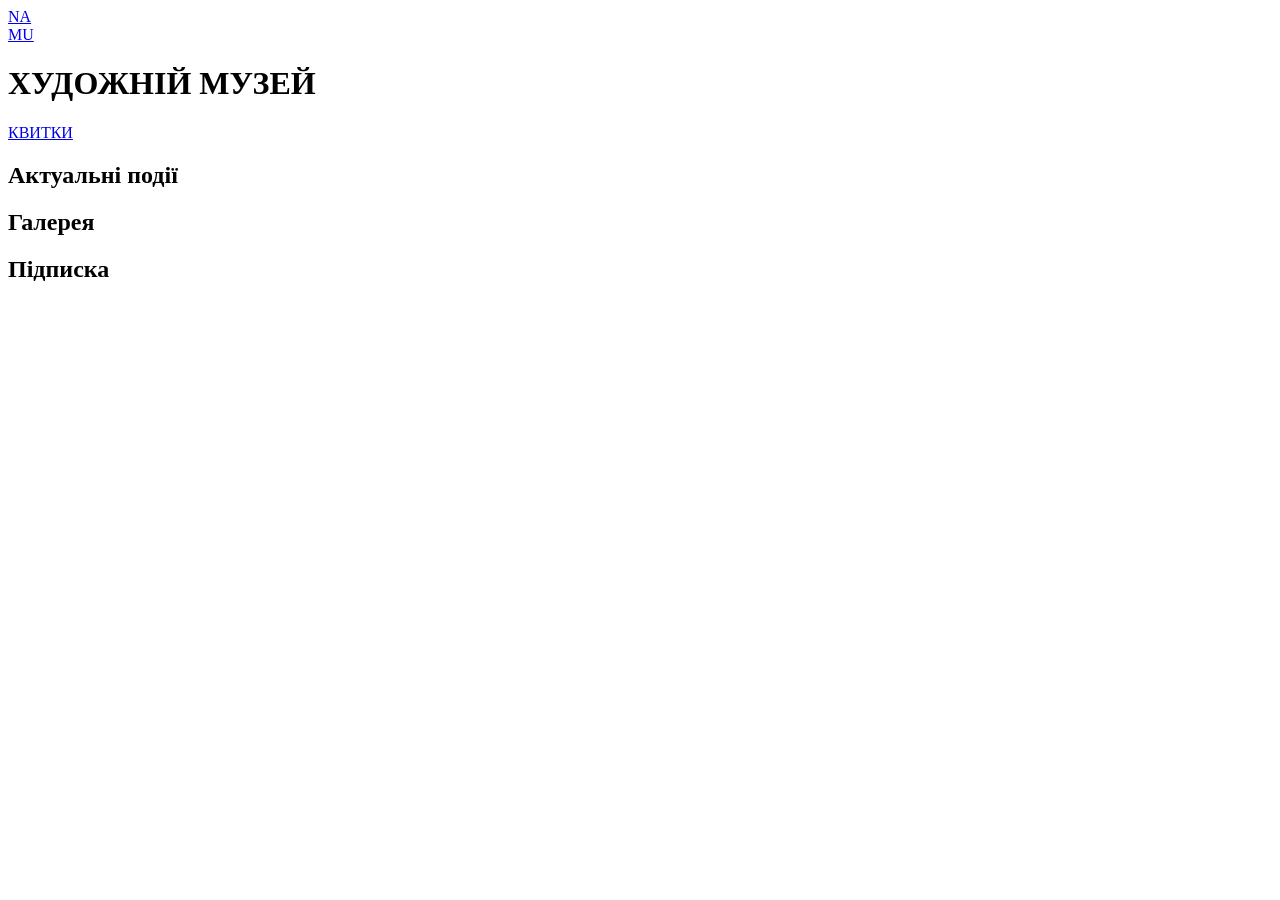
==== src/index.html @ a787bf17 "add header" ====
<!doctype html>
<html
  lang="ua"
  class="page"
>
  <head>
    <meta charset="UTF-8" />
    <meta
      name="viewport"
      content="width=device-width, initial-scale=1.0"
    />
    <title>ХУДОЖНІЙ МУЗЕЙ</title>
    <link
      rel="preconnect"
      href="https://fonts.googleapis.com"
    />
    <link
      rel="preconnect"
      href="https://fonts.gstatic.com"
    />
    <link
      href="https://fonts.googleapis.com/css2?family=IBM+Plex+Sans:ital,wght@0,100..700;1,100..700&family=Montserrat:ital,wght@0,100..900;1,100..900&display=swap"
      rel="stylesheet"
    />
    <link
      rel="stylesheet"
      href="./styles/main.scss"
    />
  </head>
  <body>
    <header class="header">
      <div class="header__image"></div>
      <div class="container">
        <div class="header__content">
          <div class="top-bar">
            <a href="#" class="icon icon--menu"></a>
            <a href="#" class="top-bar__logo">
              <span>
                NA<br />MU
              </span>
            </a>
          </div>

          <div class="header__bottom">
            <h1 class="header__title">ХУДОЖНІЙ МУЗЕЙ</h1>

            <a href="#" class="header__link">
              КВИТКИ
            </a>
          </div>
        </div>
      </div>
    </header>

    <aside></aside>

    <div class="container">
      <section class="exhibitions-events">
        <h2 class="section-title">Актуальні події</h2>
      </section>
    </div>

    <div class="container">
      <section class="gallery">
        <h2 class="section-title">Галерея</h2>
      </section>
    </div>

    <section class="about-us">
      <div class="container">
        <h2 class="section-title">Підписка</h2>
      </div>
    </section>

    <div class="container">
      <section class="contacts">
        <!-- <h2 class="section-title">Галерея</h2> -->
      </section>
    </div>

    <div class="container">
      <section class="footer"></section>
    </div>
    <script src="scripts/main.js"></script>
  </body>
</html>
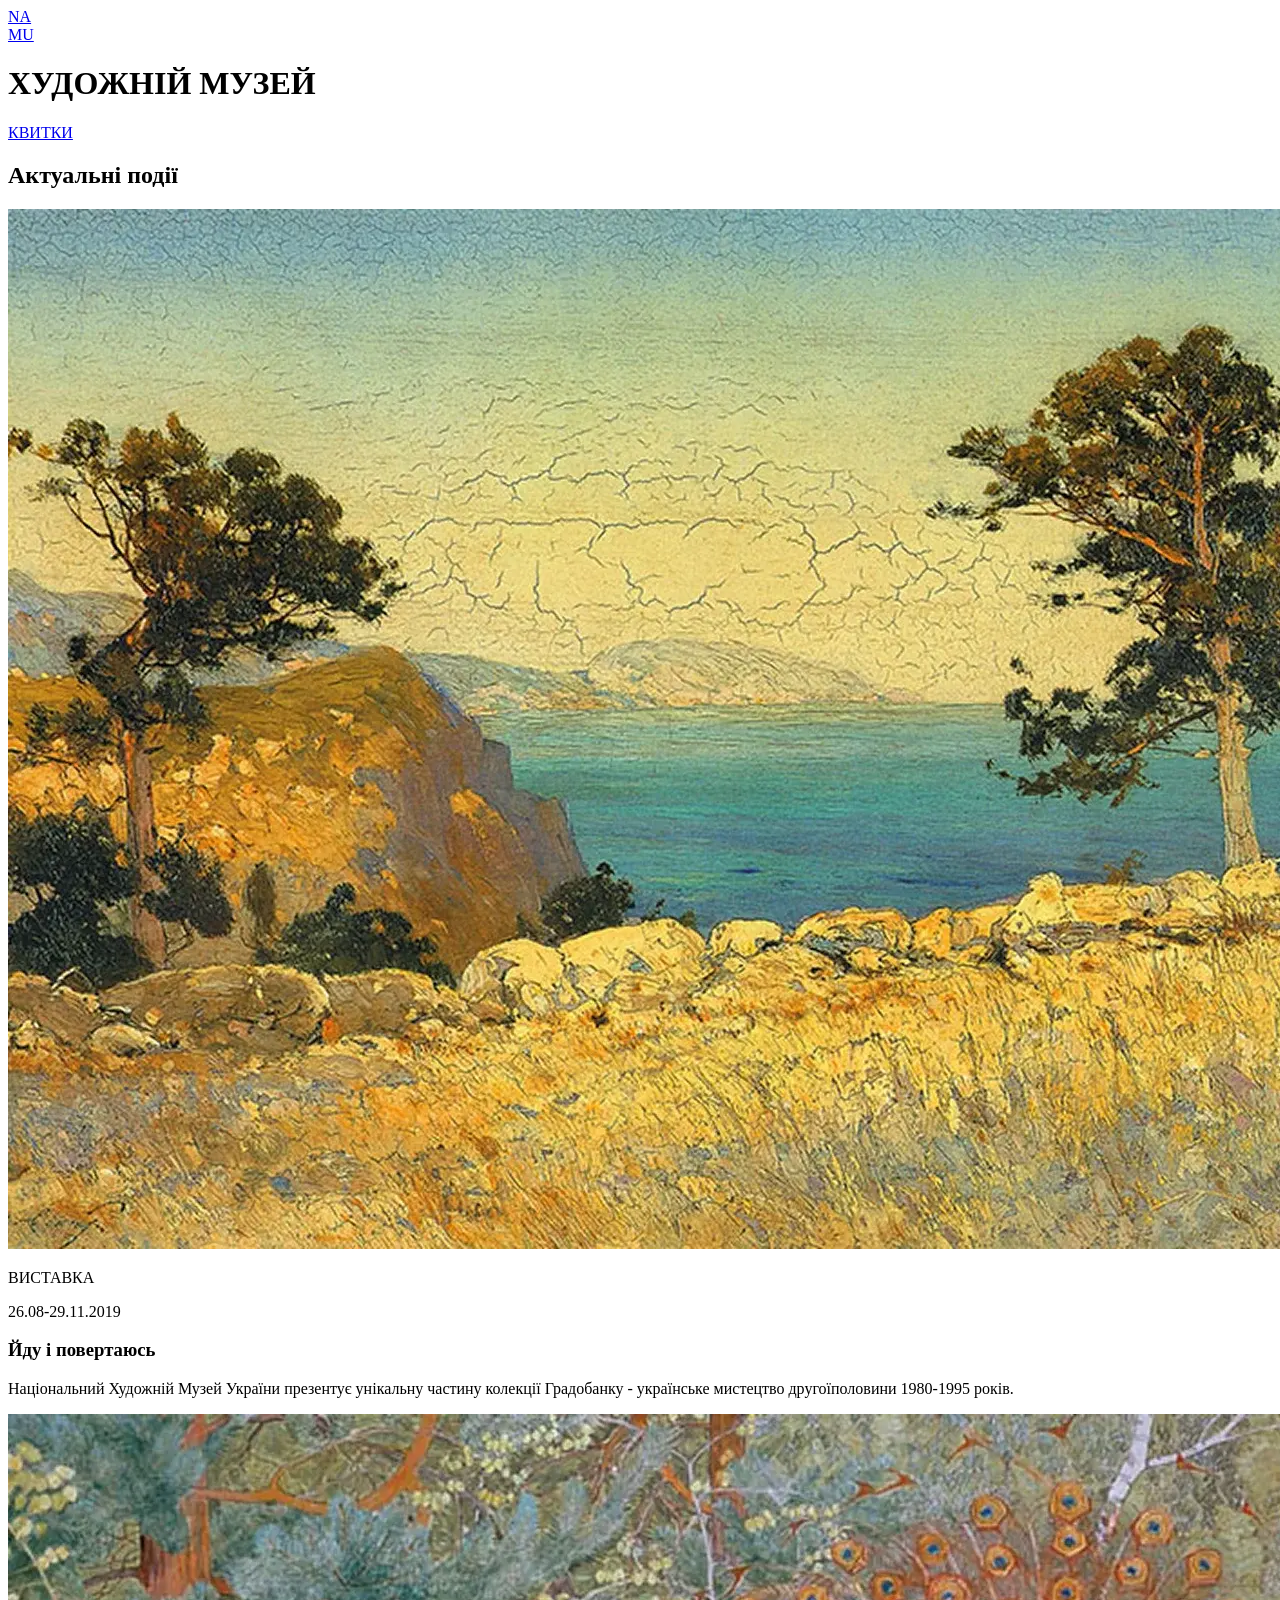
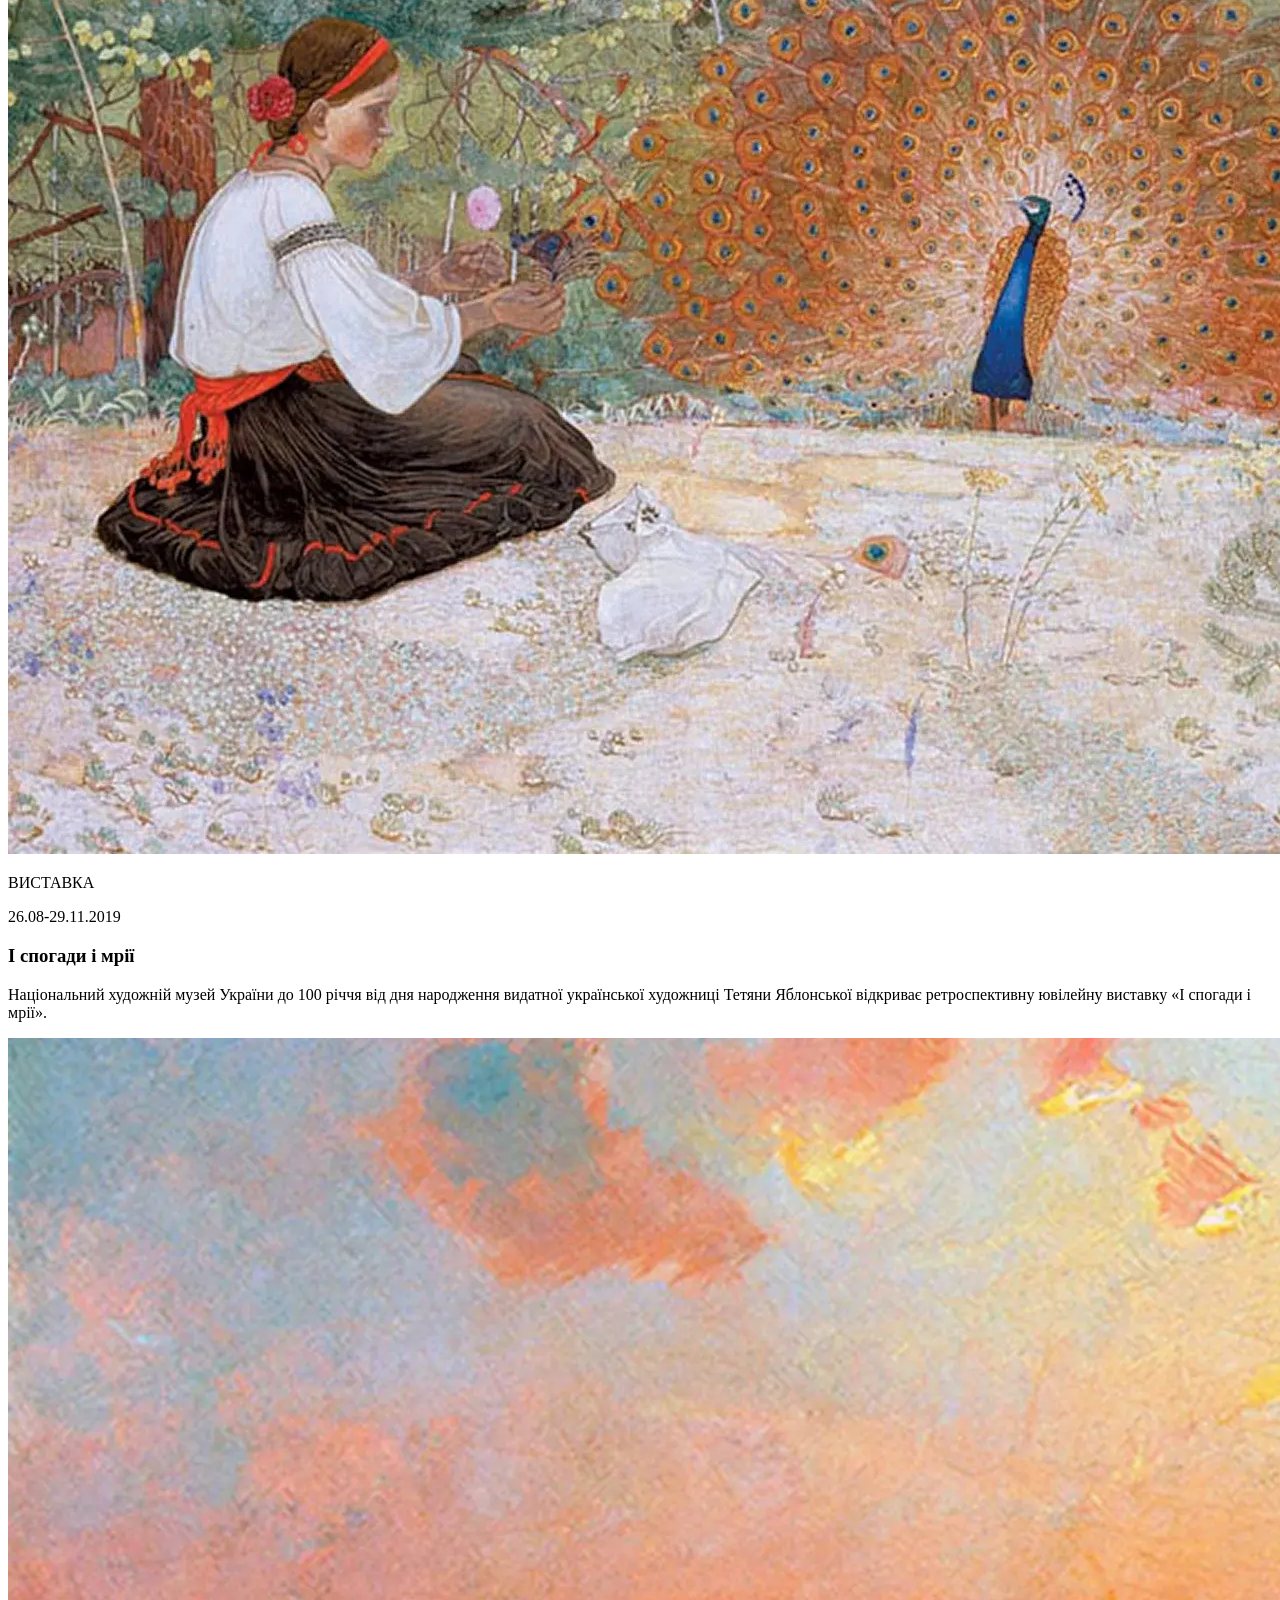
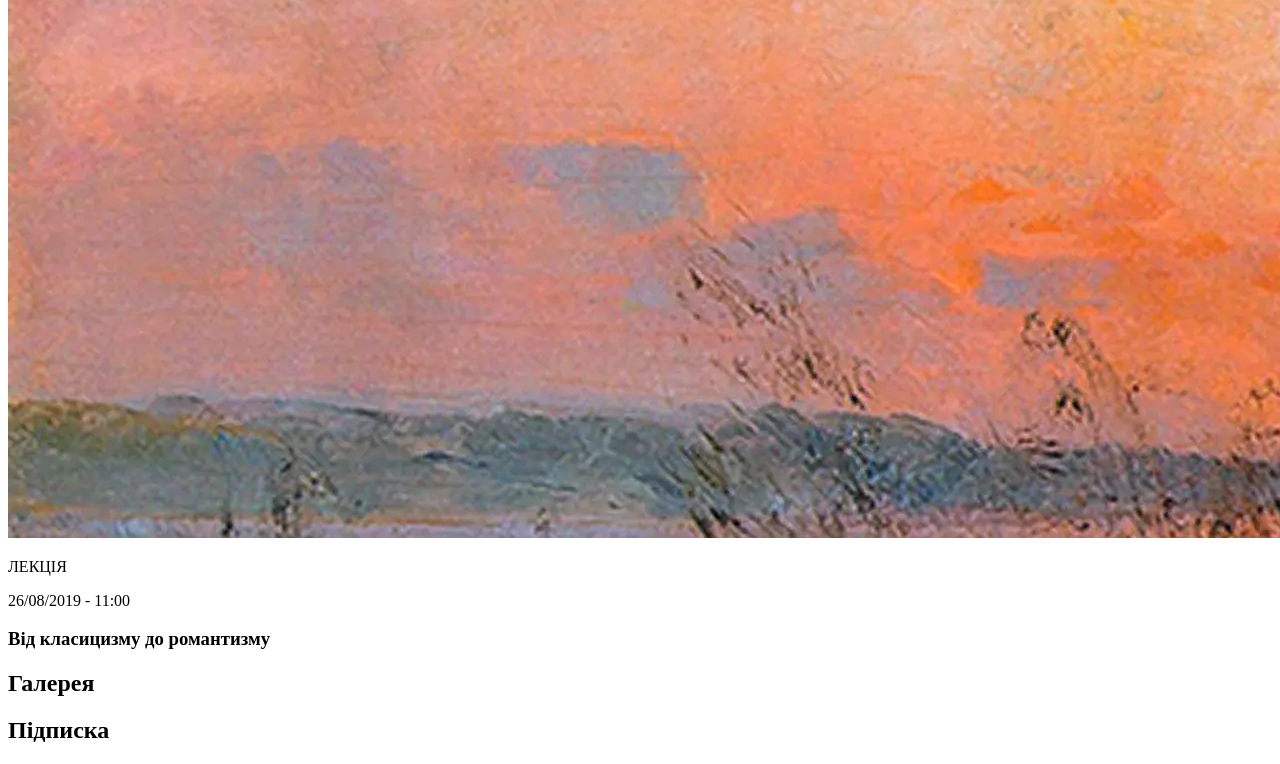
==== commit 9e20be1a: "added current block and lecture block" ====
--- a/src/index.html
+++ b/src/index.html
@@ -33,10 +33,18 @@
       <div class="container">
         <div class="header__content">
           <div class="top-bar">
-            <a href="#" class="icon icon--menu"></a>
-            <a href="#" class="top-bar__logo">
+            <a
+              href="#"
+              class="icon icon--menu"
+            ></a>
+            <a
+              href="#"
+              class="top-bar__logo"
+            >
               <span>
-                NA<br />MU
+                NA
+                <br />
+                MU
               </span>
             </a>
           </div>
@@ -44,7 +52,10 @@
           <div class="header__bottom">
             <h1 class="header__title">ХУДОЖНІЙ МУЗЕЙ</h1>
 
-            <a href="#" class="header__link">
+            <a
+              href="#"
+              class="header__link"
+            >
               КВИТКИ
             </a>
           </div>
@@ -54,32 +65,102 @@
 
     <aside></aside>
 
-    <div class="container">
-      <section class="exhibitions-events">
-        <h2 class="section-title">Актуальні події</h2>
-      </section>
-    </div>
+    <main>
+      <div class="main__content">
+        <section class="current">
+          <div class="container">
+            <h2 class="section-title">Актуальні події</h2>
+
+            <div class="current__events">
+              <article class="current__event">
+                <img
+                  src="./images/current/current-1.webp"
+                  alt="current-1"
+                  class="current__event-image"
+                />
+
+                <div class="current__event-description">
+                  <div class="current__event-info">
+                    <p class="current__event-type">ВИСТАВКА</p>
+                    <p class="current__event-date">26.08-29.11.2019</p>
+                  </div>
+
+                  <div class="current__event-content">
+                    <h3 class="current__event-title">Йду і повертаюсь</h3>
+                    <p class="current__event-text">
+                      Національний Художній Музей України презентує унікальну
+                      частину колекції Градобанку - українське мистецтво
+                      другоїполовини 1980-1995 років.
+                    </p>
+                  </div>
+                </div>
+              </article>
+
+              <article class="current__event">
+                <img
+                  src="./images/current/current-2.webp"
+                  alt="current-2"
+                  class="current__event-image"
+                />
+
+                <div class="current__event-description">
+                  <div class="current__event-info">
+                    <p class="current__event-type">ВИСТАВКА</p>
+                    <p class="current__event-date">26.08-29.11.2019</p>
+                  </div>
+
+                  <div class="current__event-content">
+                    <h3 class="current__event-title">І спогади і мрії</h3>
+                    <p class="current__event-text">
+                      Національний художній музей України до 100 річчя від дня
+                      народження видатної української художниці Тетяни
+                      Яблонської відкриває ретроспективну ювілейну виставку «І
+                      спогади і мрії».
+                    </p>
+                  </div>
+                </div>
+              </article>
+            </div>
+          </div>
+        </section>
+
+        <section class="lecture lecture--margin-block-start">
+          <article class="lecture__item">
+            <img
+              src="./images/current/current-3.webp"
+              alt="current-1"
+              class="lecture__image"
+            />
+
+            <div class="lecture__content">
+              <div class="lecture__info">
+                <p class="lecture__info-type">ЛЕКЦІЯ</p>
+                <p class="lecture__info-date">26/08/2019 - 11:00</p>
+              </div>
+
+              <h3 class="lecture__title">Від класицизму до романтизму</h3>
+            </div>
+          </article>
+        </section>
+
+        <section class="gallery">
+          <div class="container">
+            <h2 class="section-title">Галерея</h2>
+          </div>
+        </section>
+
+        <section class="about-us">
+          <div class="container">
+            <h2 class="section-title">Підписка</h2>
+          </div>
+        </section>
+      </div>
+    </main>
 
     <div class="container">
-      <section class="gallery">
-        <h2 class="section-title">Галерея</h2>
-      </section>
-    </div>
-
-    <section class="about-us">
-      <div class="container">
-        <h2 class="section-title">Підписка</h2>
-      </div>
-    </section>
-
-    <div class="container">
-      <section class="contacts">
+      <section class="footer">
         <!-- <h2 class="section-title">Галерея</h2> -->
       </section>
-    </div>
-
-    <div class="container">
-      <section class="footer"></section>
     </div>
     <script src="scripts/main.js"></script>
   </body>
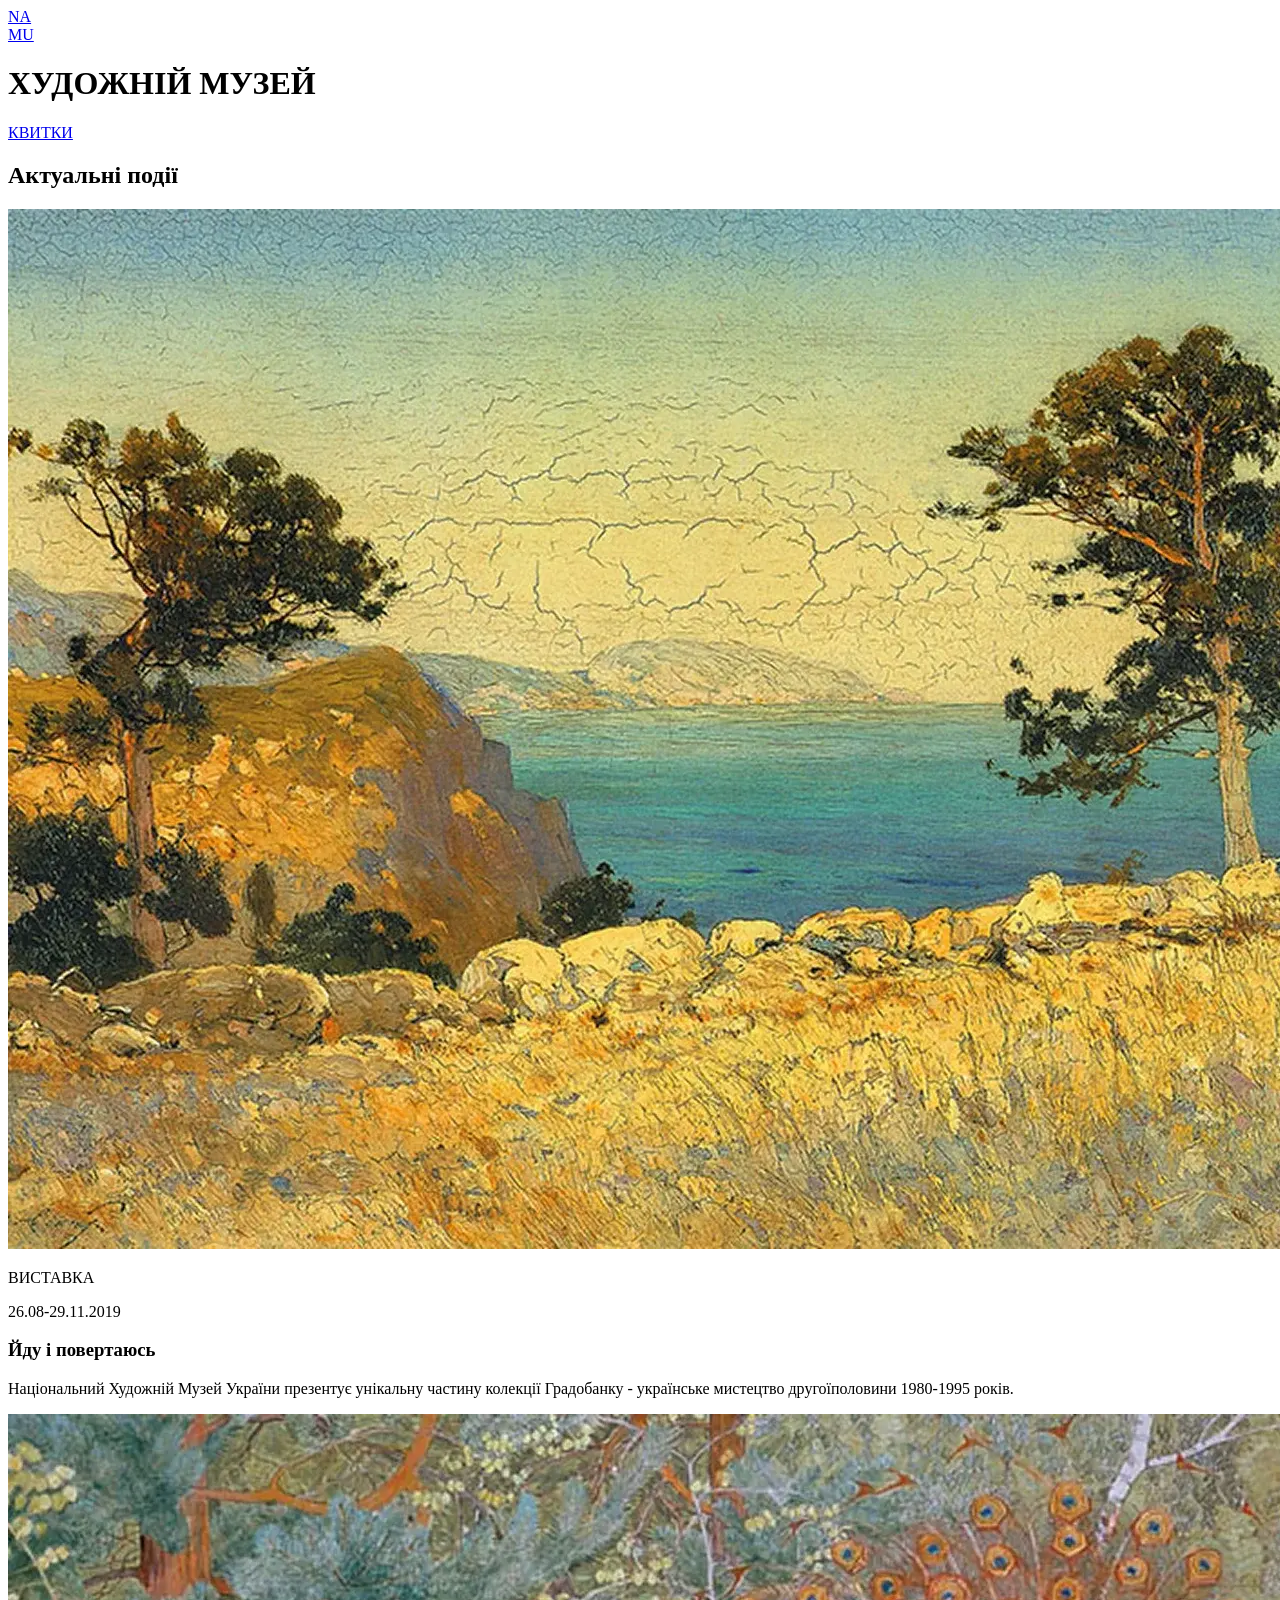
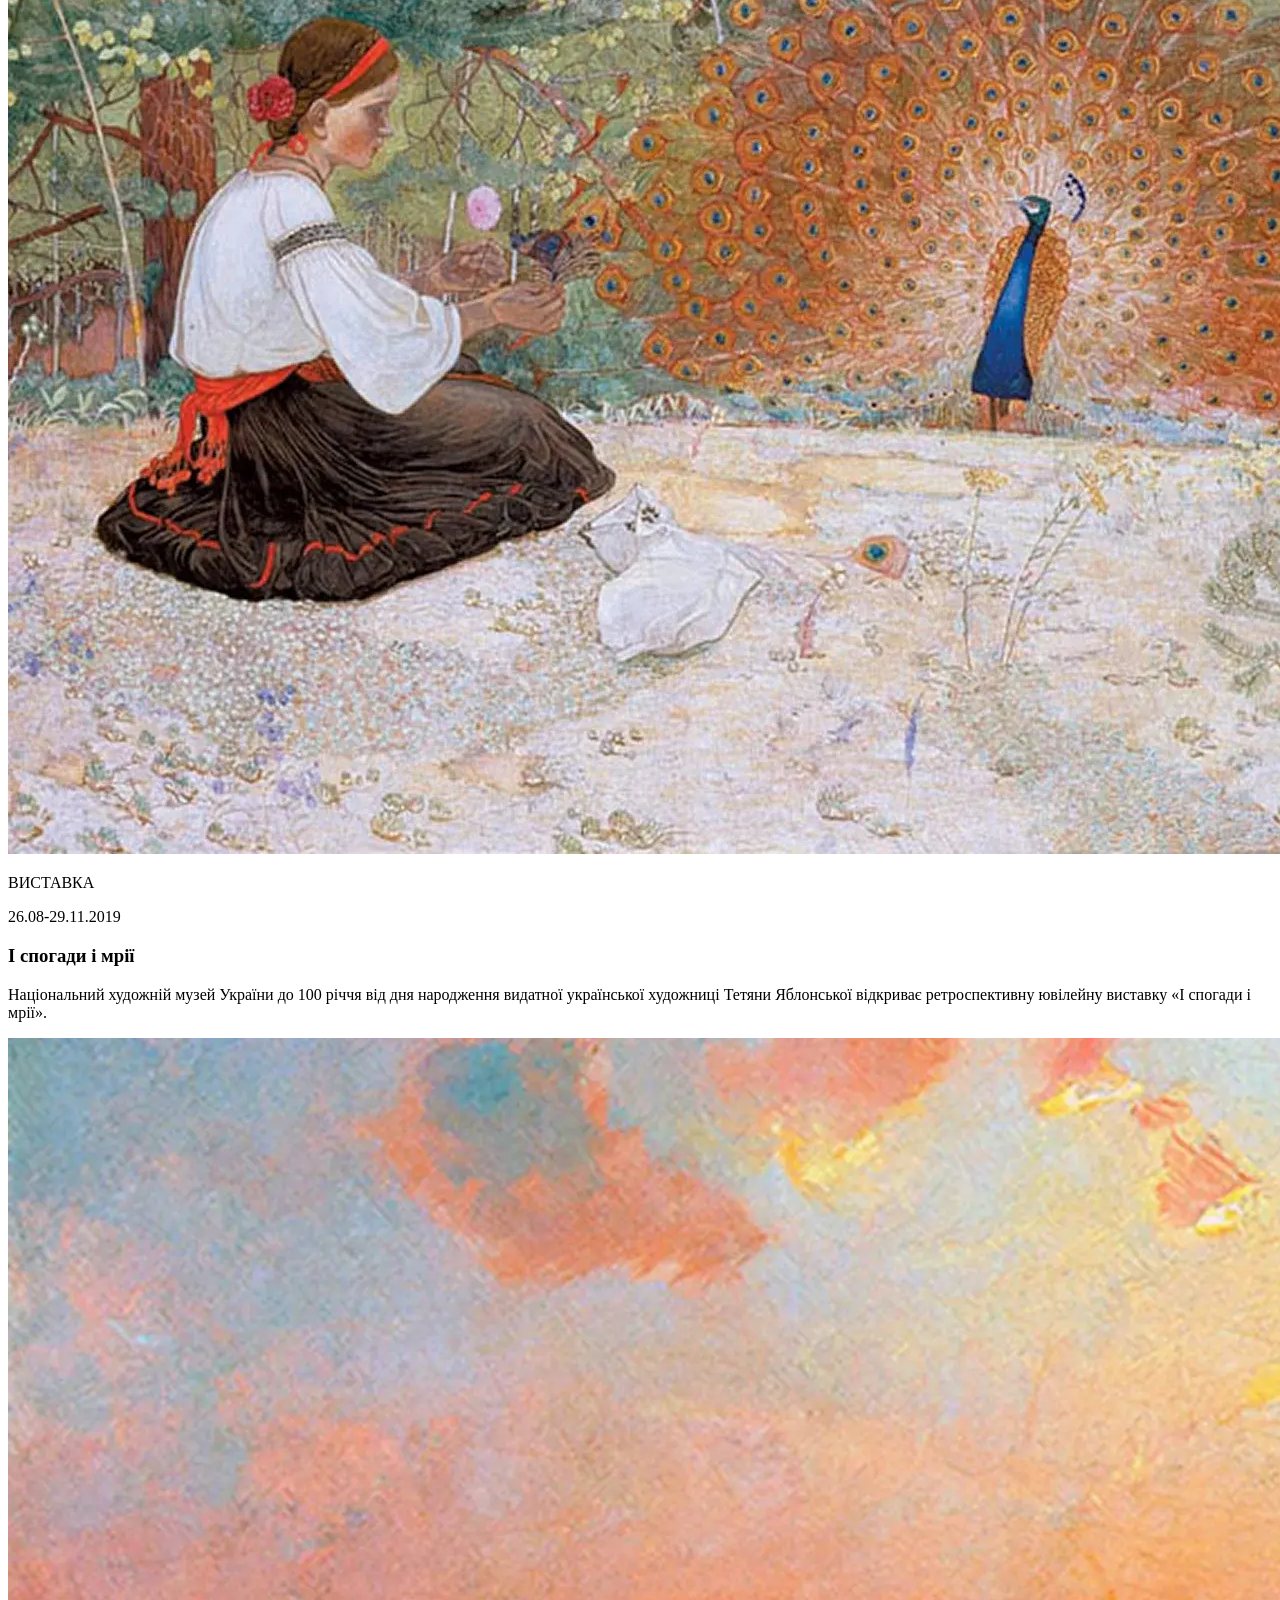
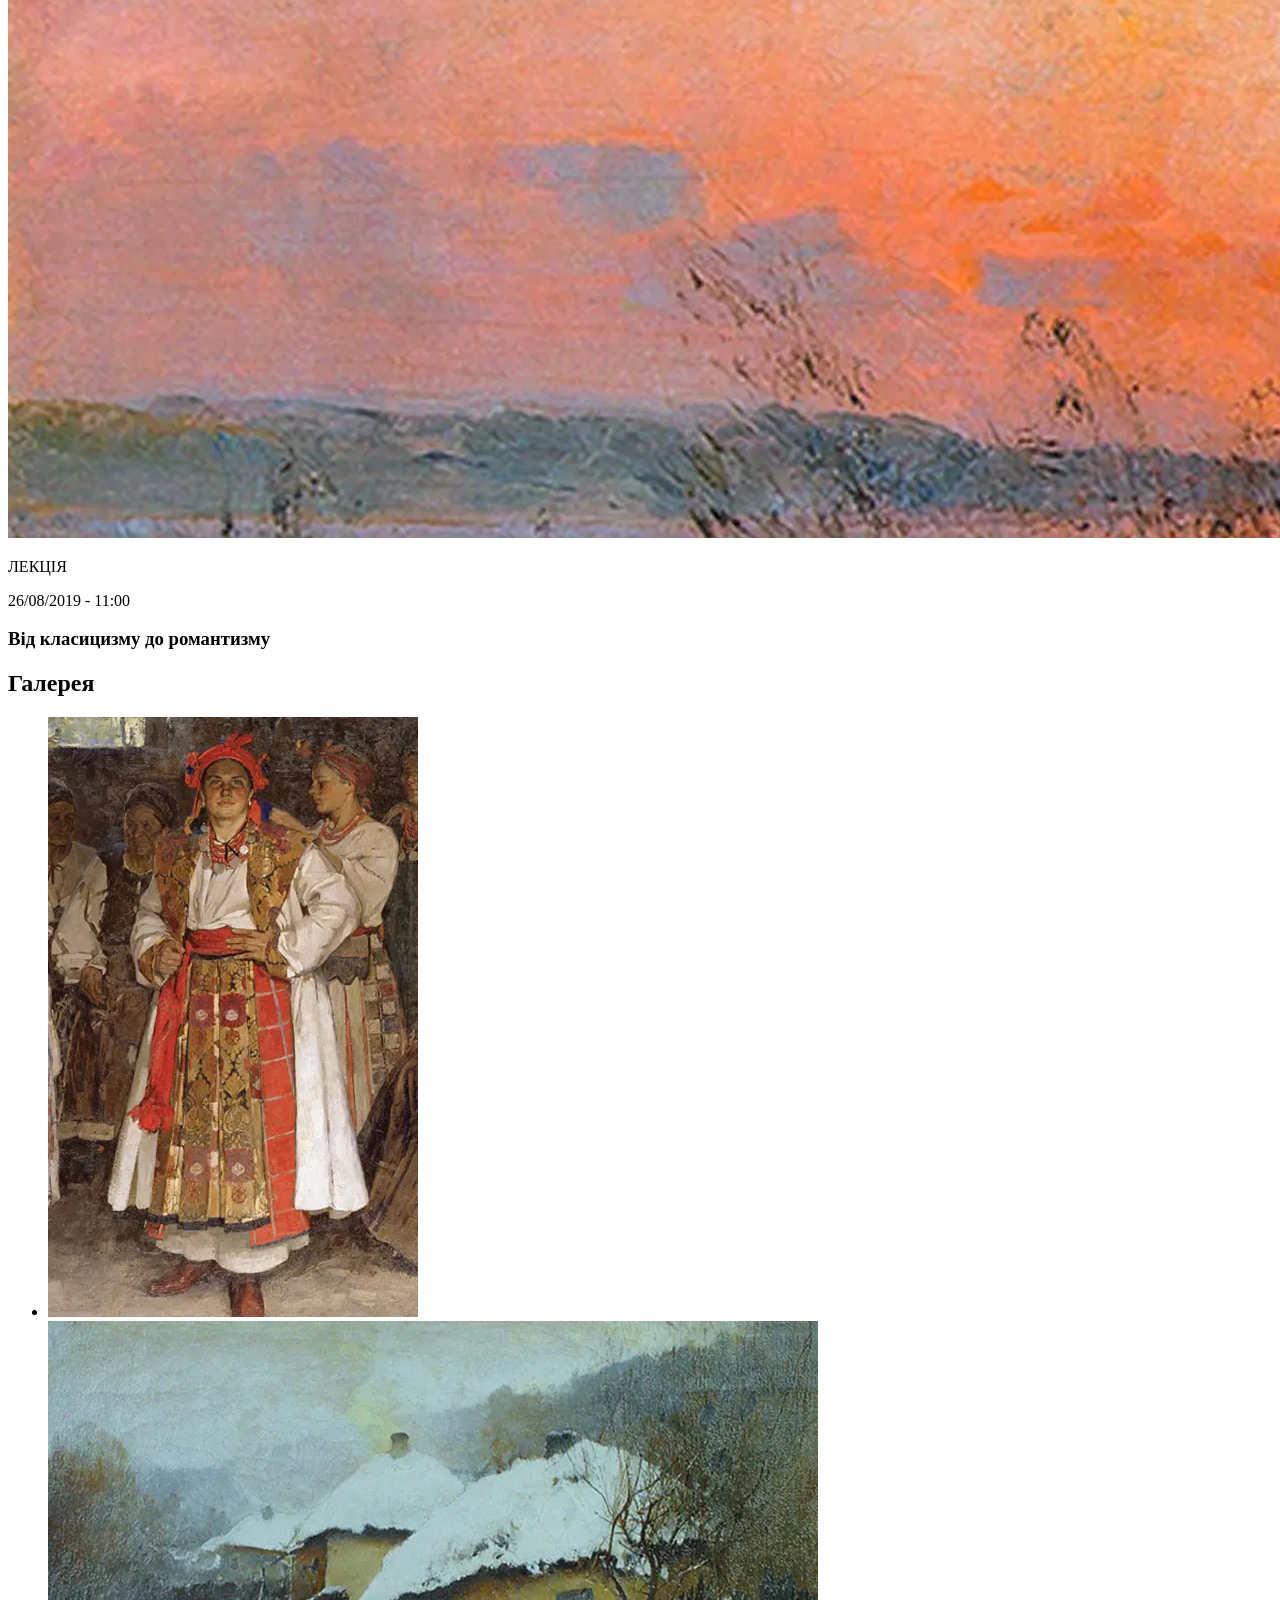
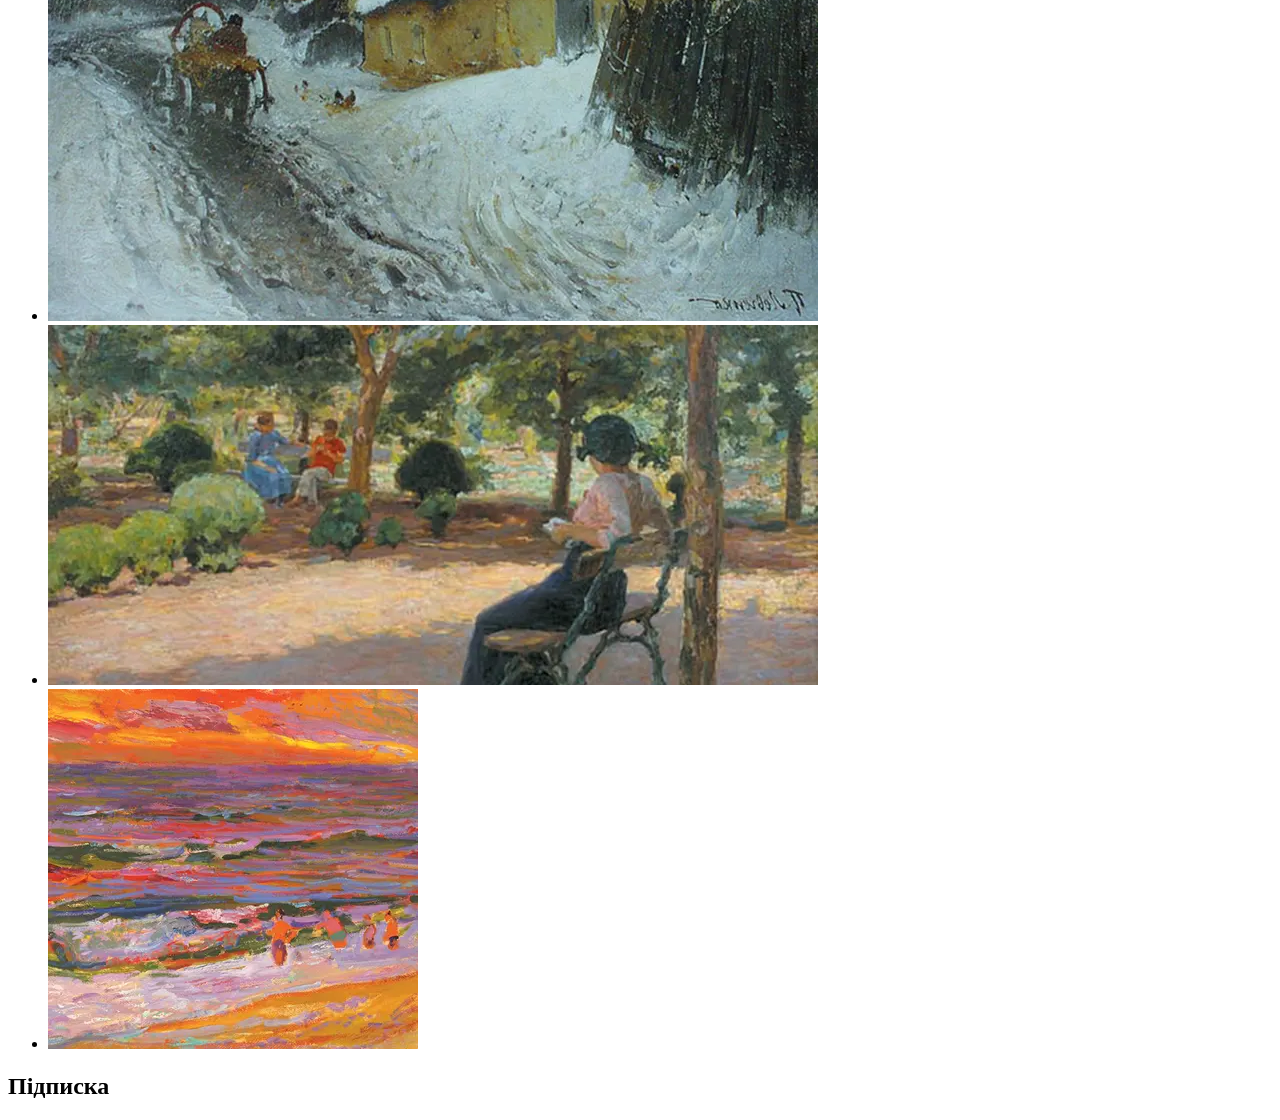
==== commit 83e2bf0e: "added gallery for desktop" ====
--- a/src/index.html
+++ b/src/index.html
@@ -146,6 +146,39 @@
         <section class="gallery">
           <div class="container">
             <h2 class="section-title">Галерея</h2>
+
+            <div class="gallery__wrapper">
+              <ul class="gallery__list">
+                <li class="gallery__list-item gallery__list-item--rectangle-vertical">
+                  <img
+                    src="./images/gallery/gallery-1.webp"
+                    alt="gallery-1"
+                    class="gallery__image"
+                  />
+                </li>
+                <li class="galery__list-item gallery__list-item--square-big">
+                  <img
+                    src="./images/gallery/gallery-2.webp"
+                    alt="gallery-1"
+                    class="gallery__image"
+                  />
+                </li>
+                <li class="galery__list-item gallery__list-item--rectangle-horizontal">
+                  <img
+                    src="./images/gallery/gallery-3.webp"
+                    alt="gallery-1"
+                    class="gallery__image"
+                  />
+                </li>
+                <li class="galery__list-item gallery__list-item--square-small">
+                  <img
+                    src="./images/gallery/gallery-4.webp"
+                    alt="gallery-1"
+                    class="gallery__image"
+                  />
+                </li>
+              </ul>
+            </div>
           </div>
         </section>
 
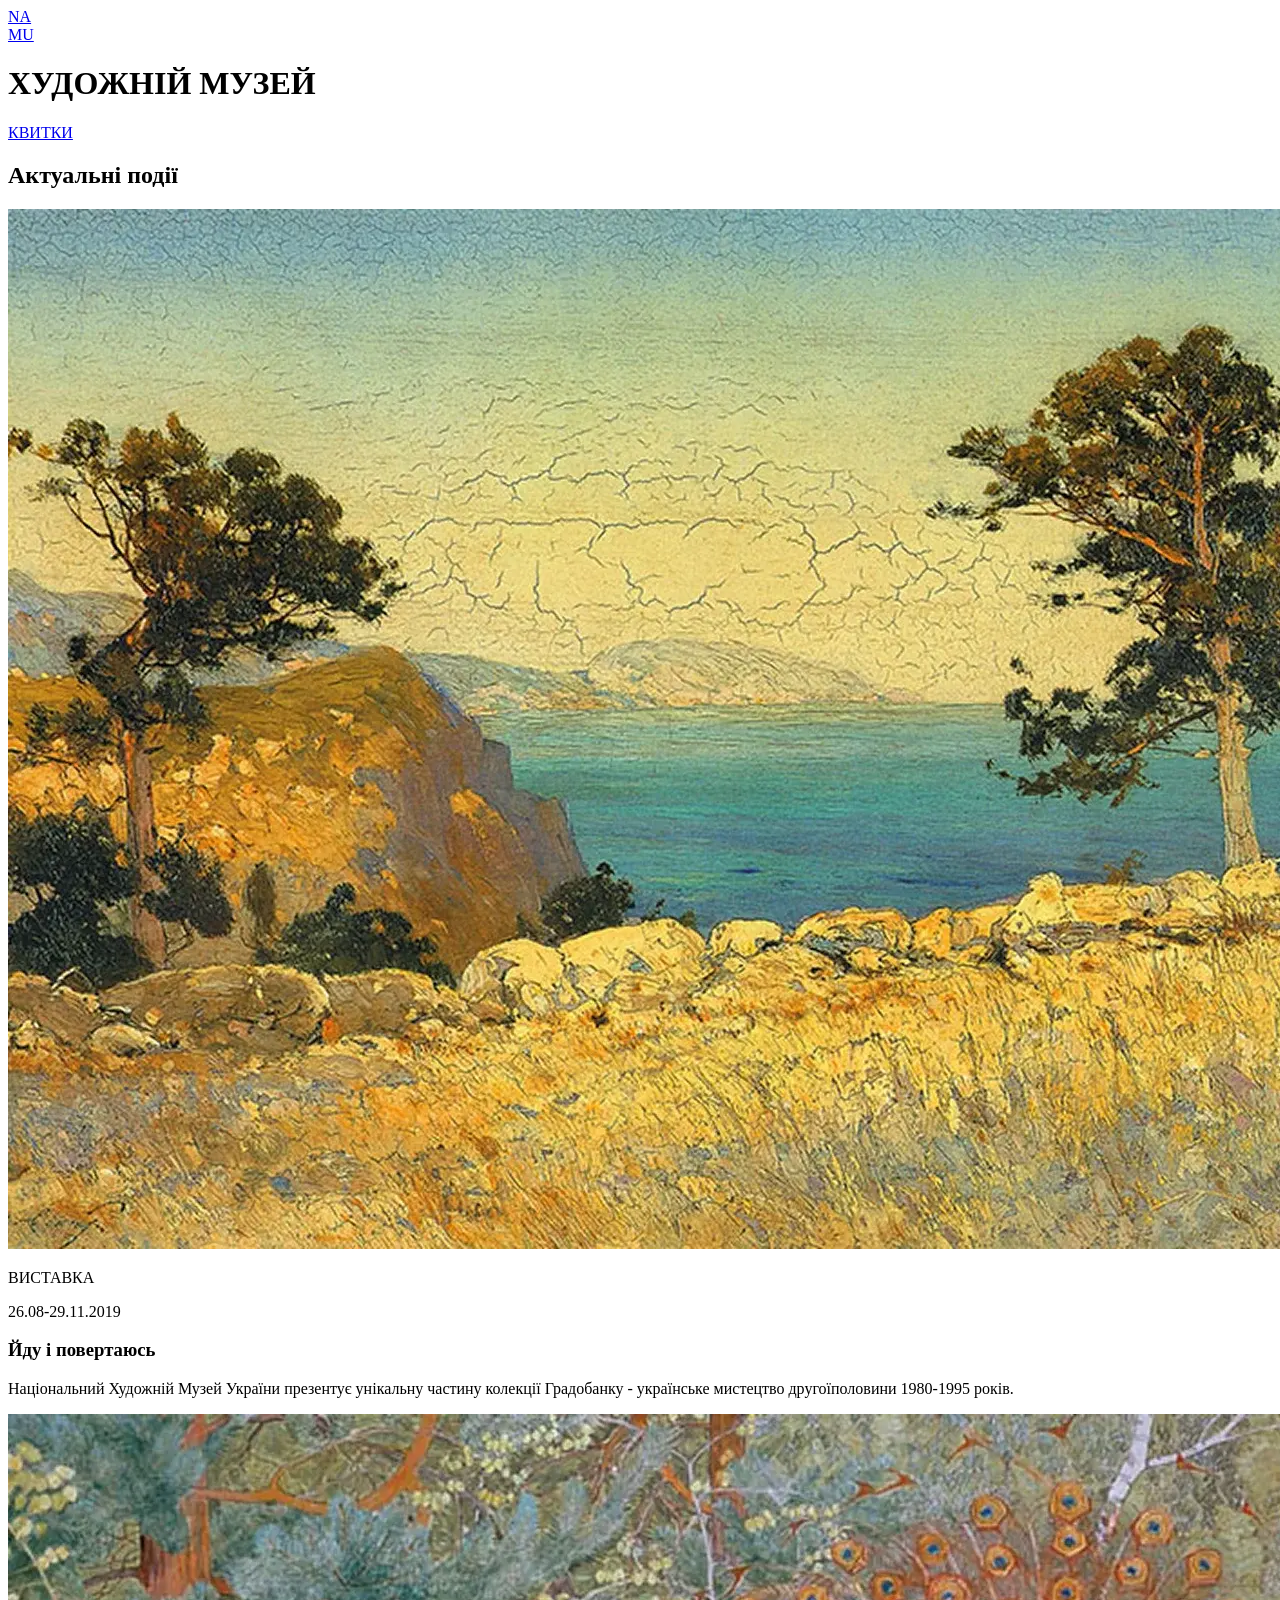
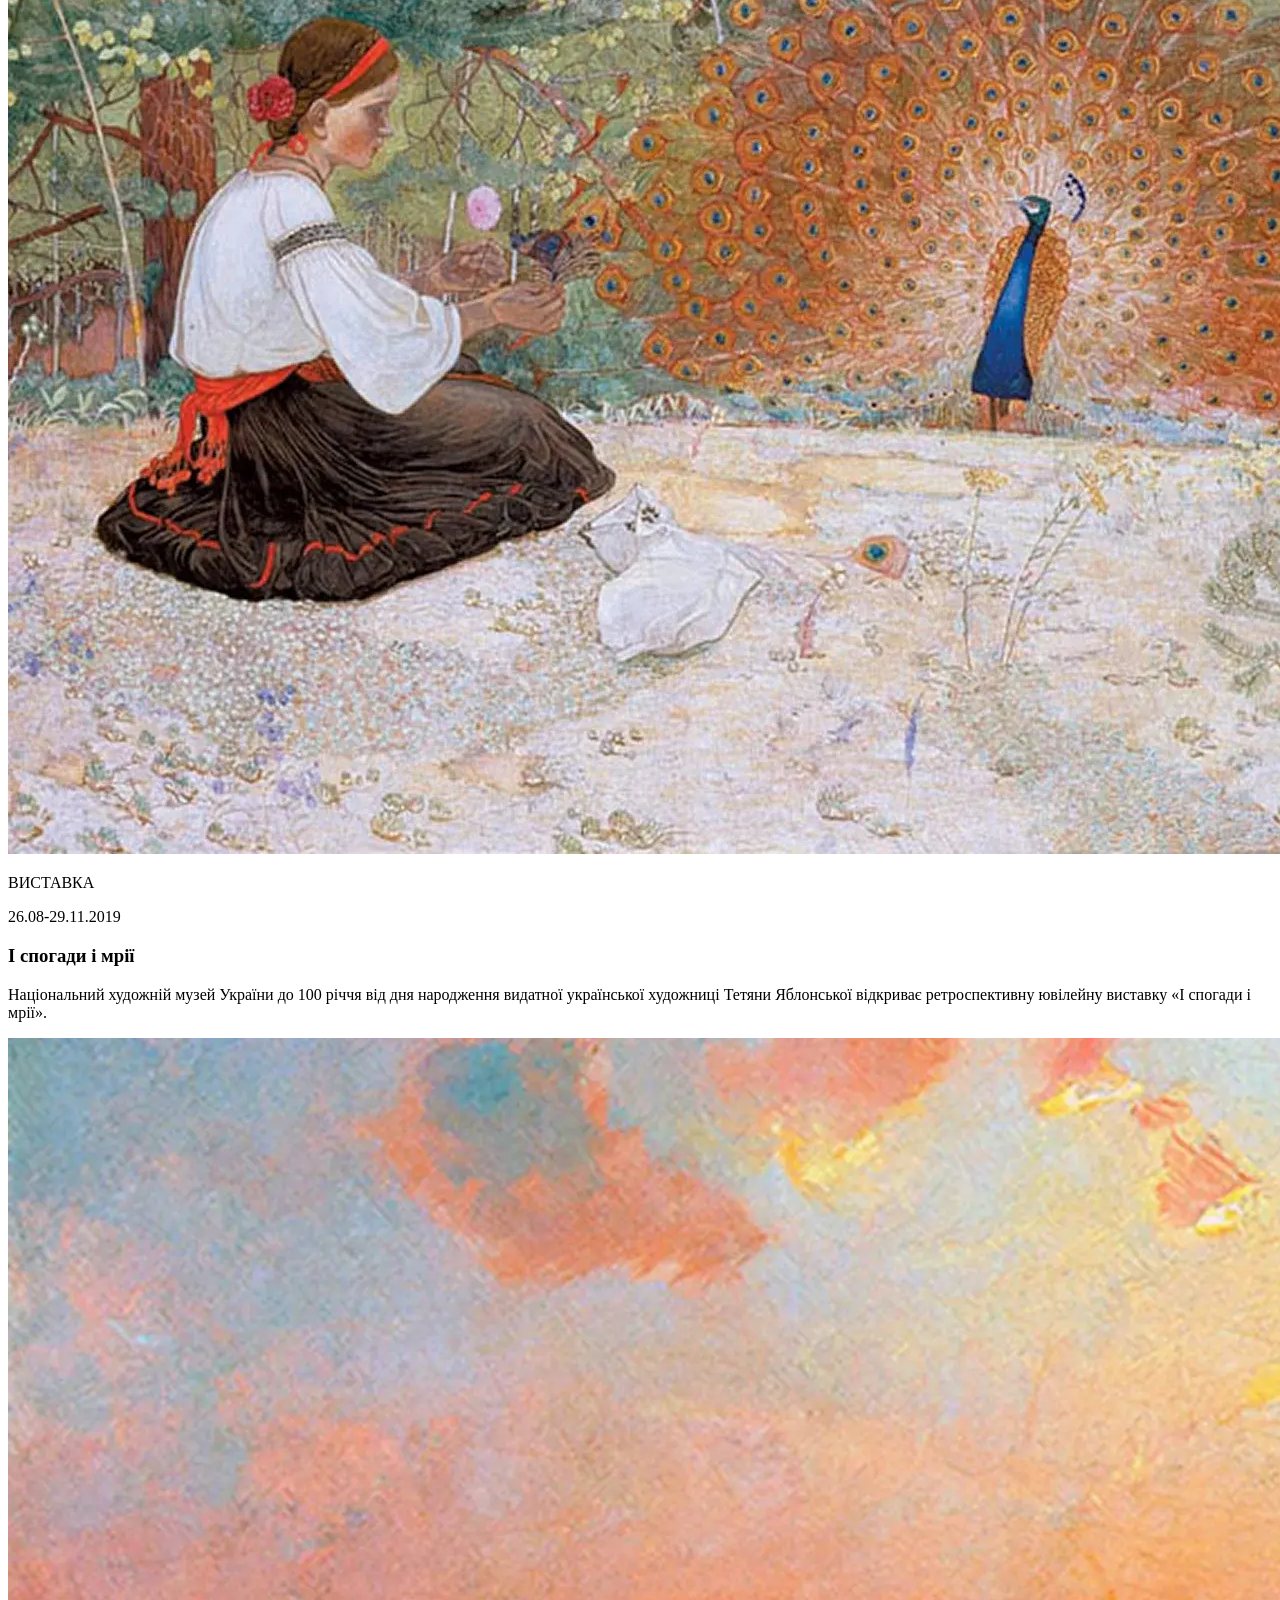
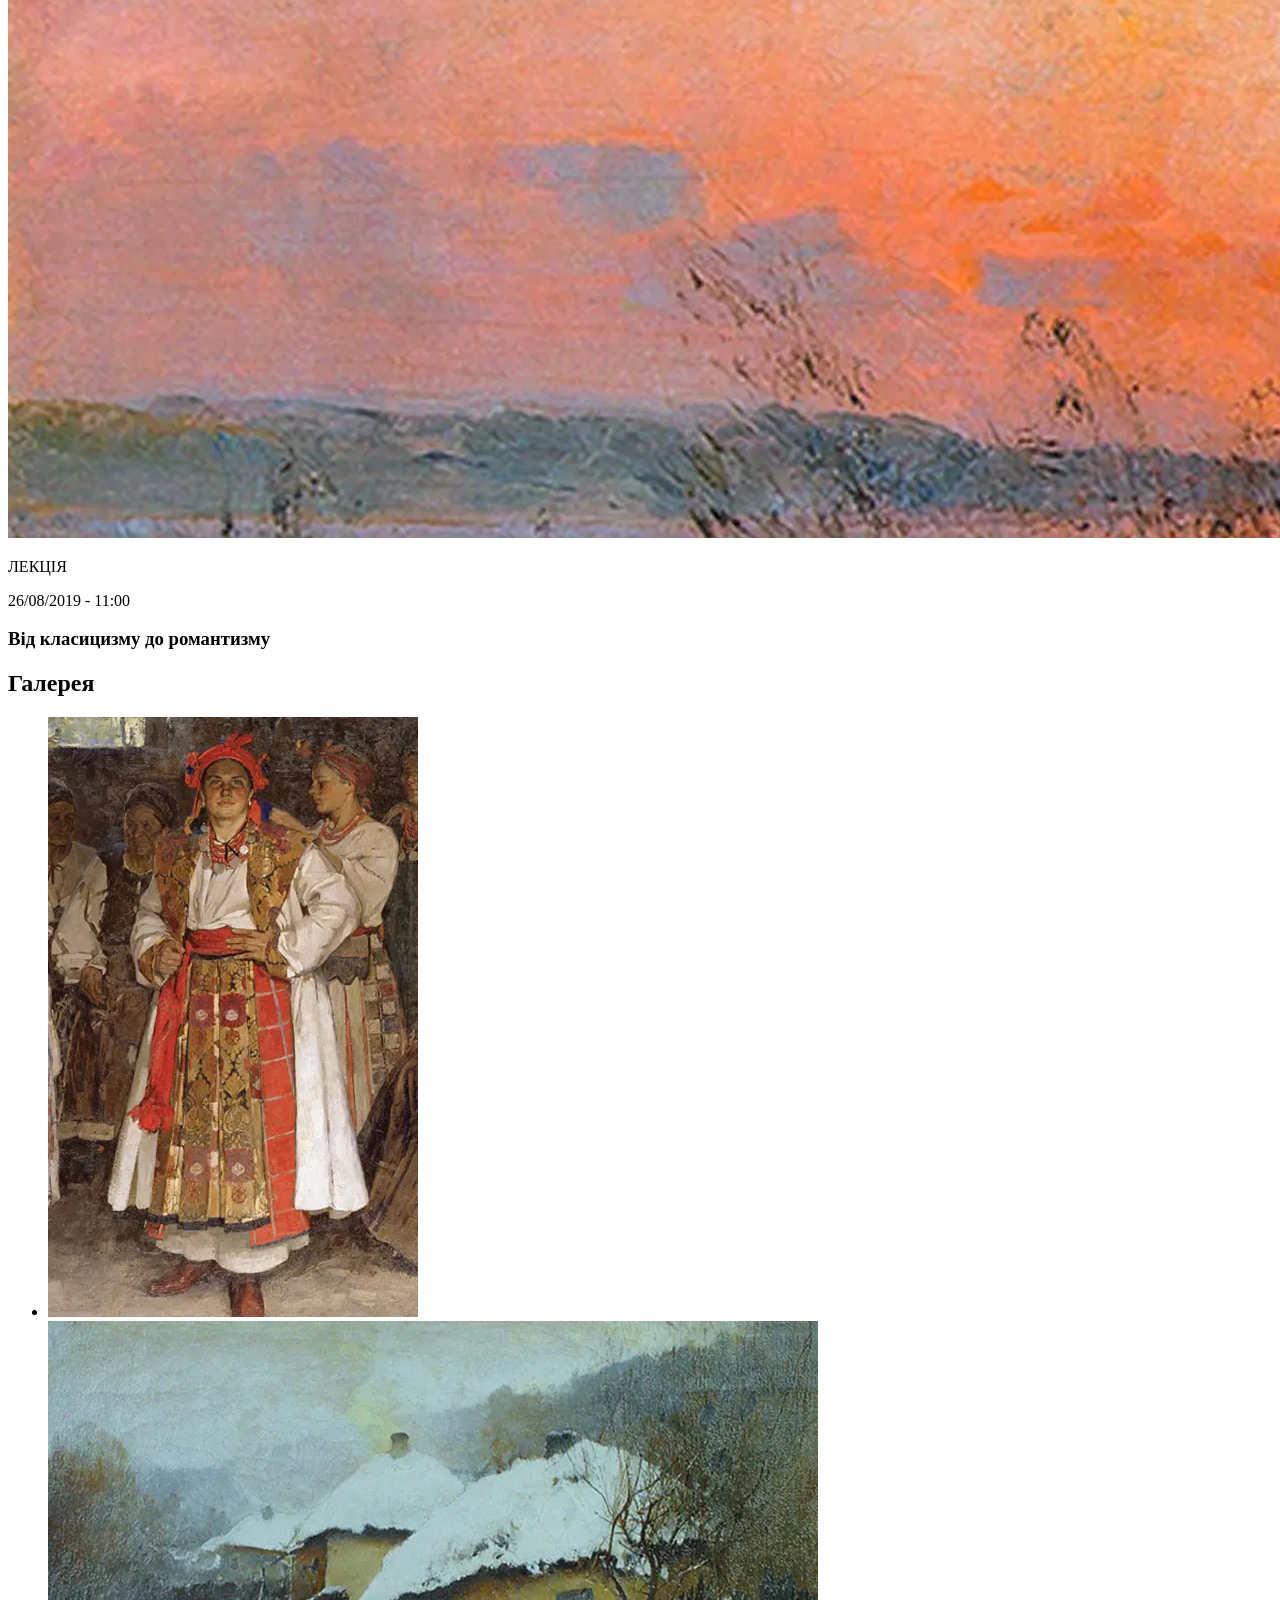
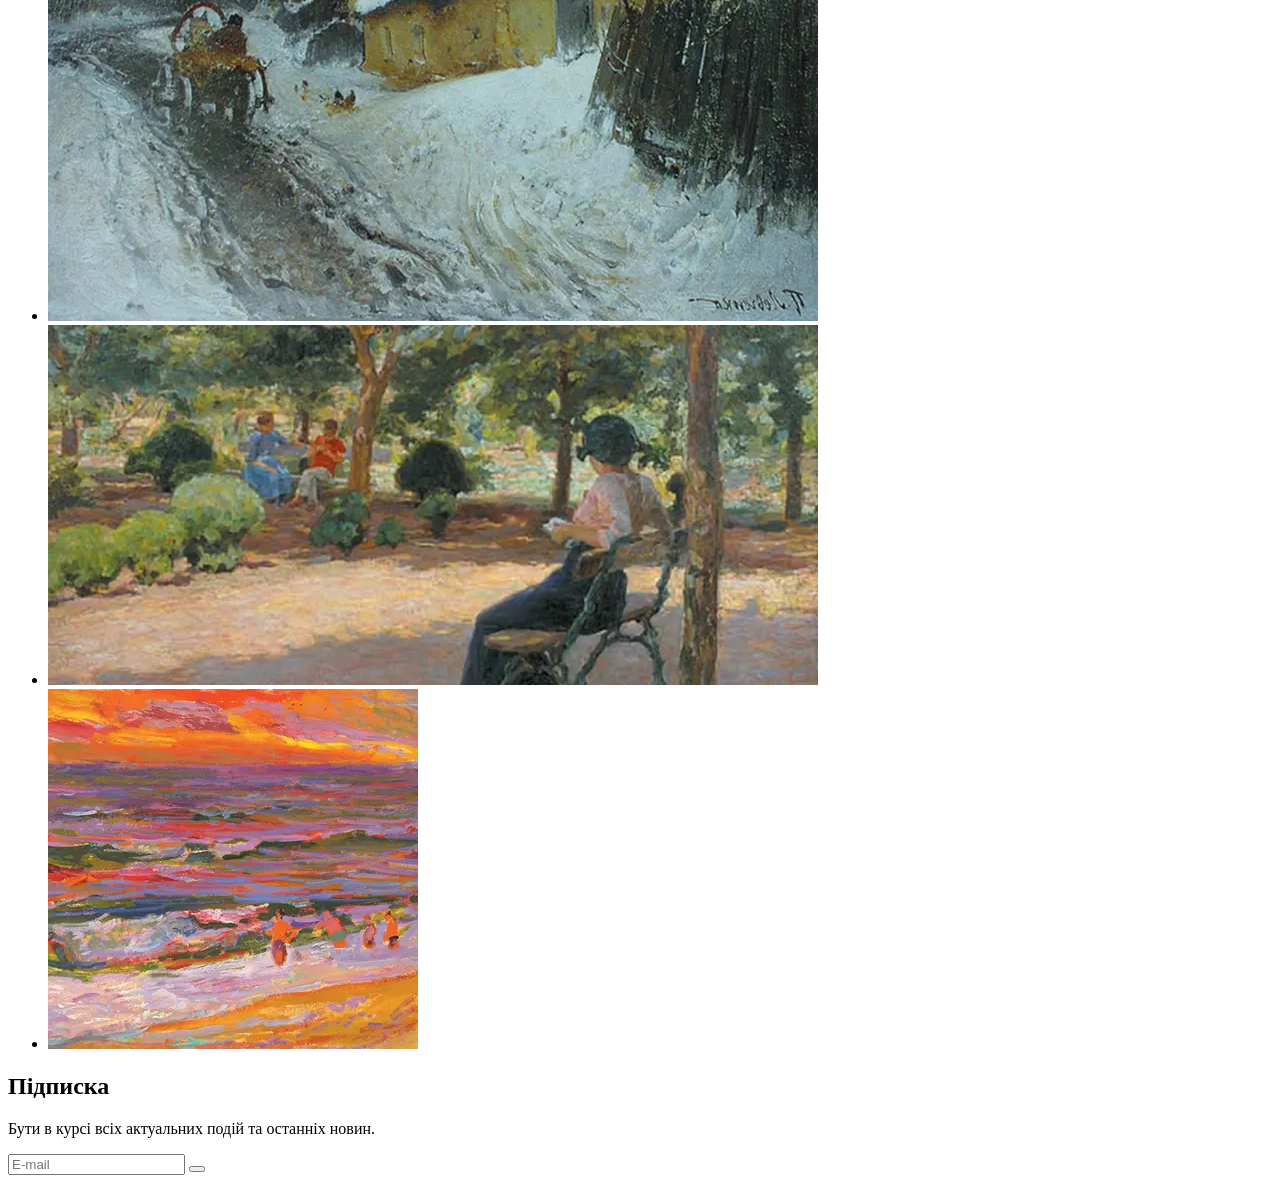
==== commit 414abd40: "add subscribe block" ====
--- a/src/index.html
+++ b/src/index.html
@@ -182,9 +182,23 @@
           </div>
         </section>
 
-        <section class="about-us">
+        <section class="subscription">
           <div class="container">
-            <h2 class="section-title">Підписка</h2>
+            <div class="subscription__wrapper">
+              <div class="subscription__content">
+                <h2 class="section-title subscription__title">Підписка</h2>
+                <p class="subscription__description">
+                  Бути в курсі всіх актуальних подій та останніх новин.
+                </p>
+
+                <form action="#" class="subscription__form">
+                  <input class="subscription__form-input" type="email" name="email" placeholder="E-mail"
+                    aria-label="Ваша електронна адреса" required>
+
+                  <button class="subscription__form-button"></button>
+                </form>
+              </div>
+            </div>
           </div>
         </section>
       </div>
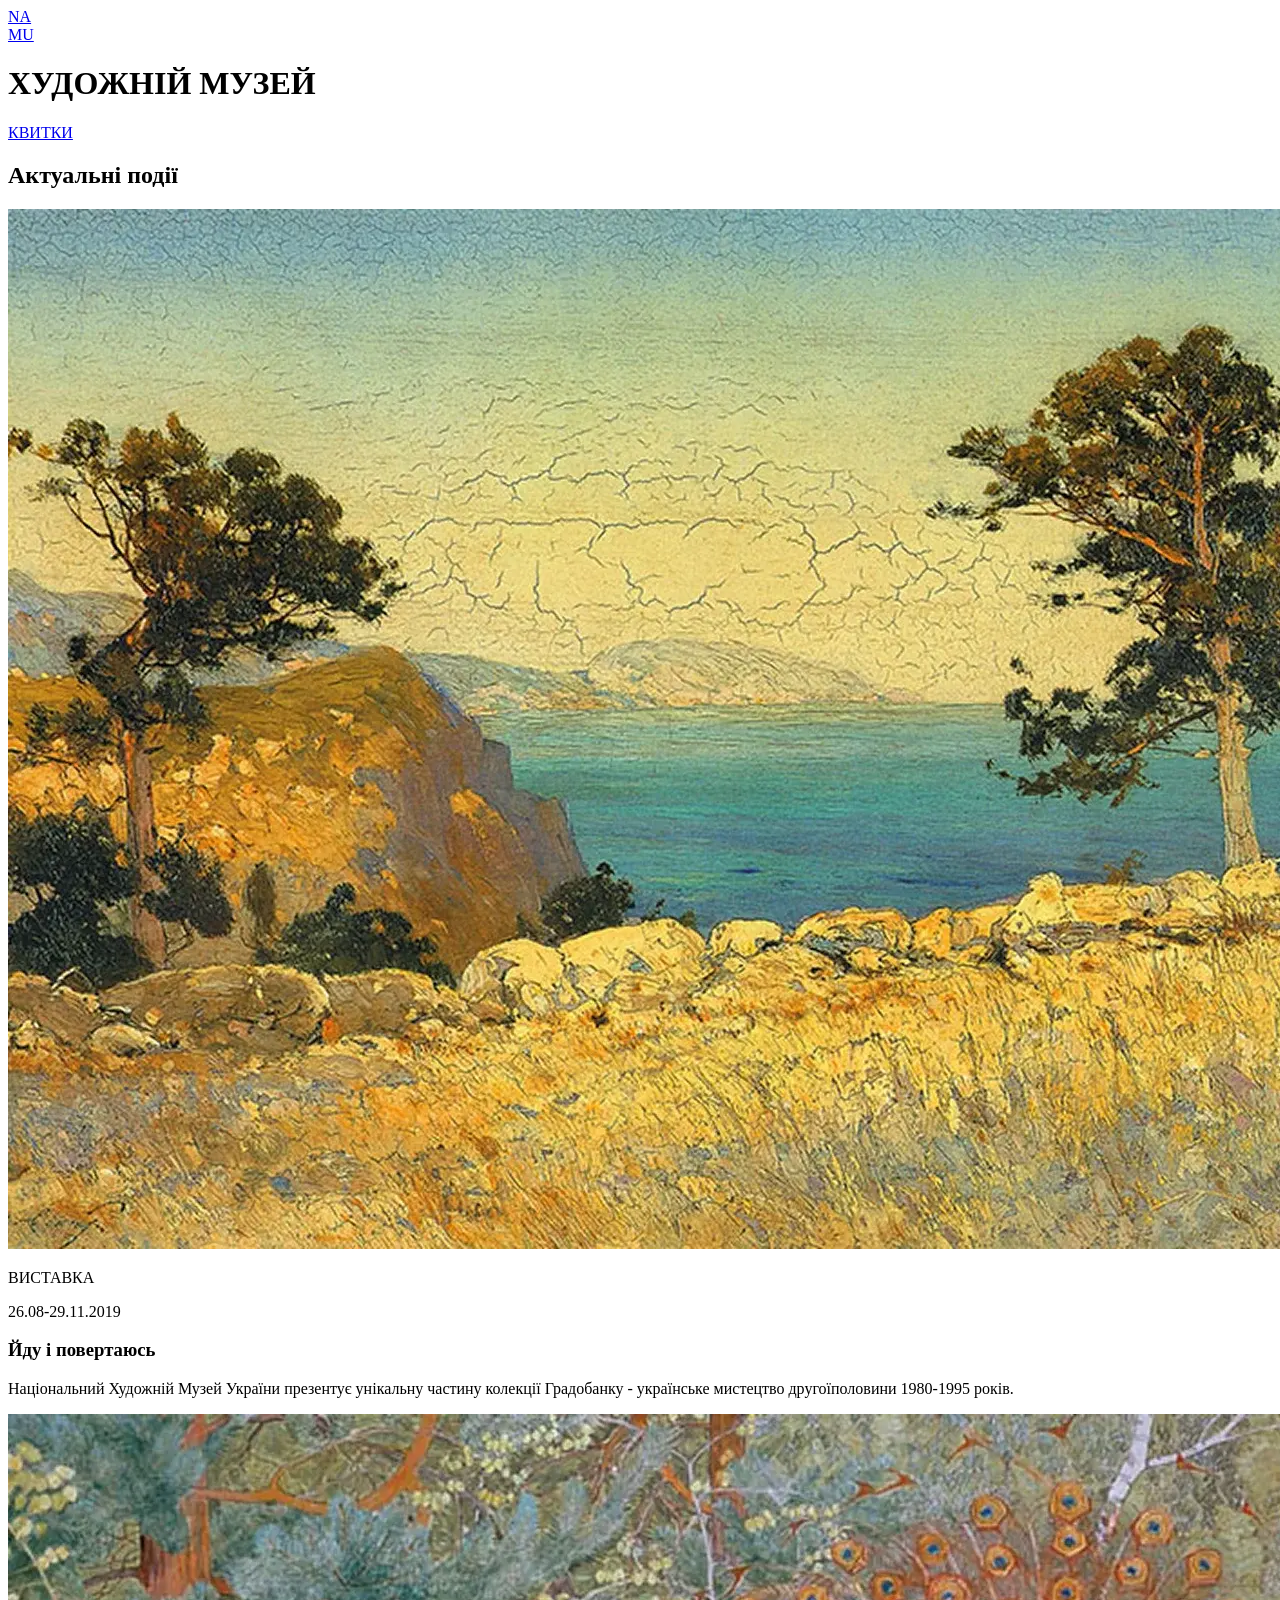
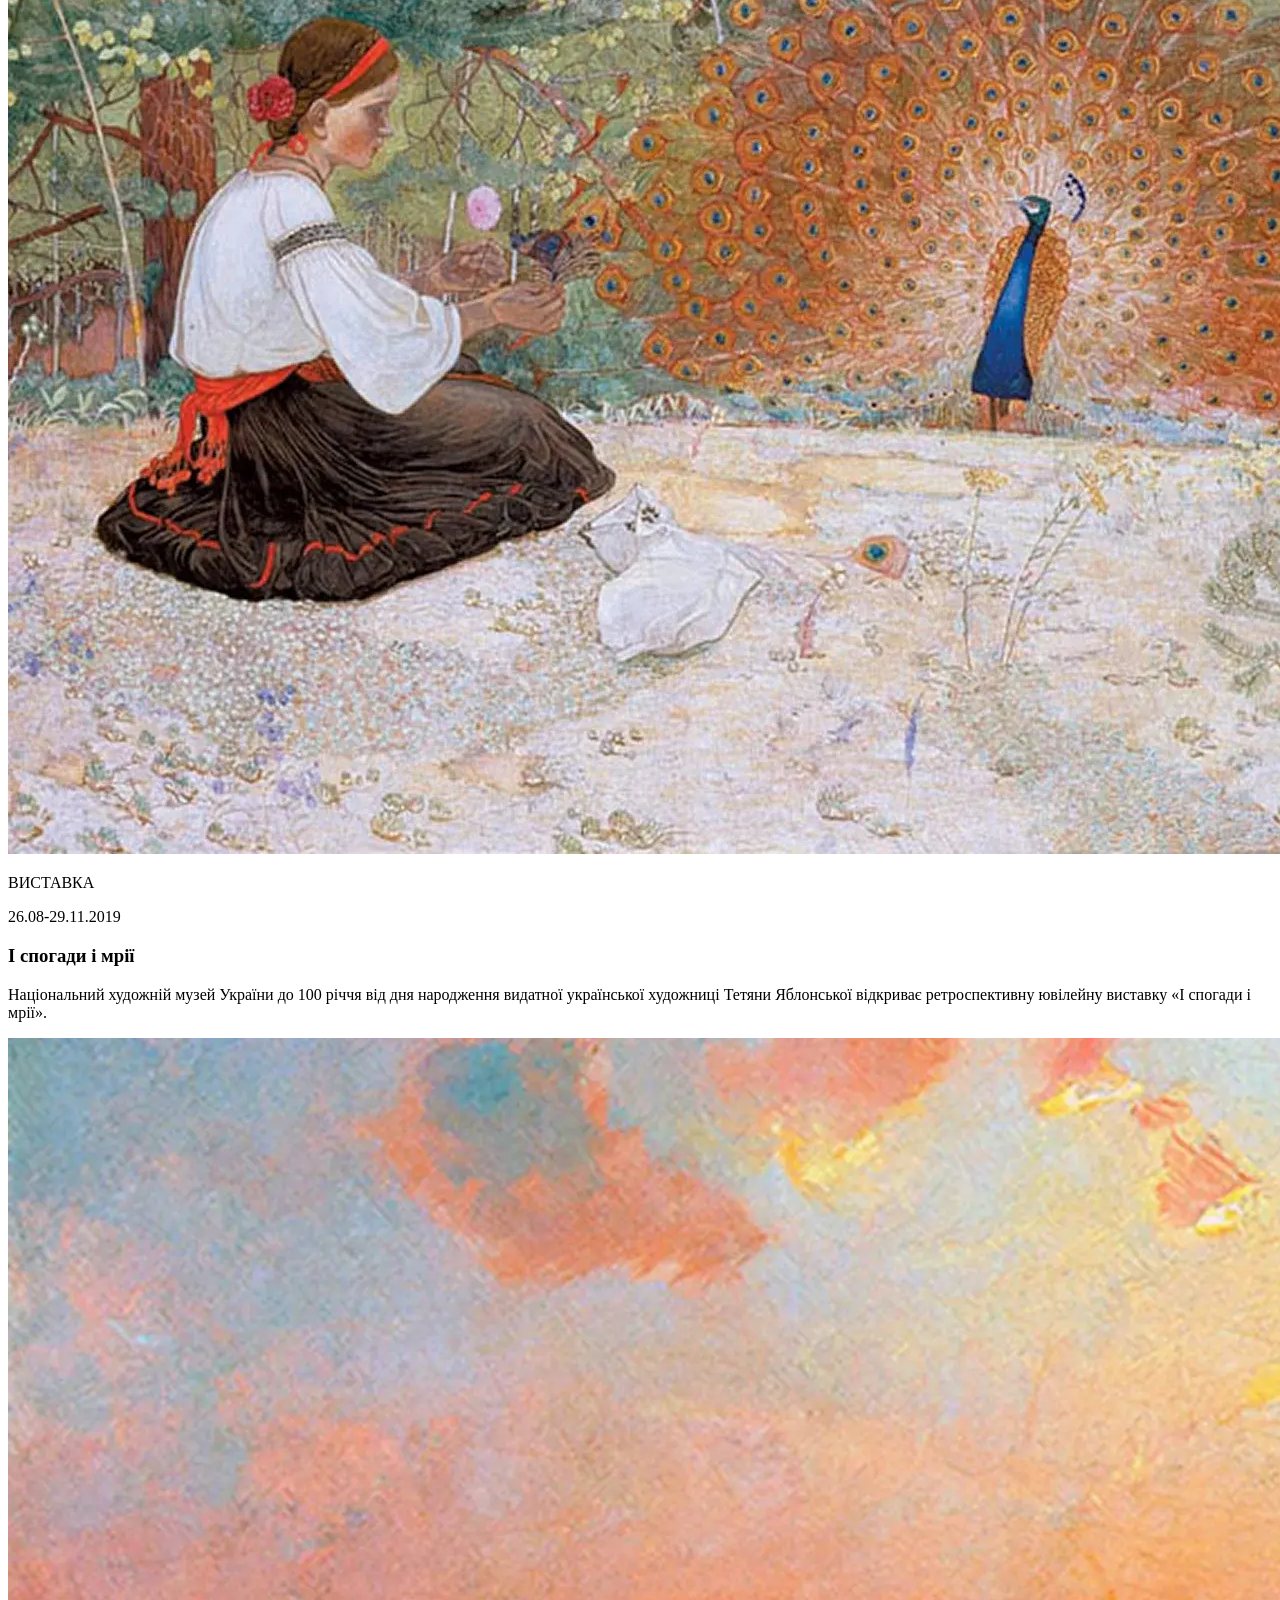
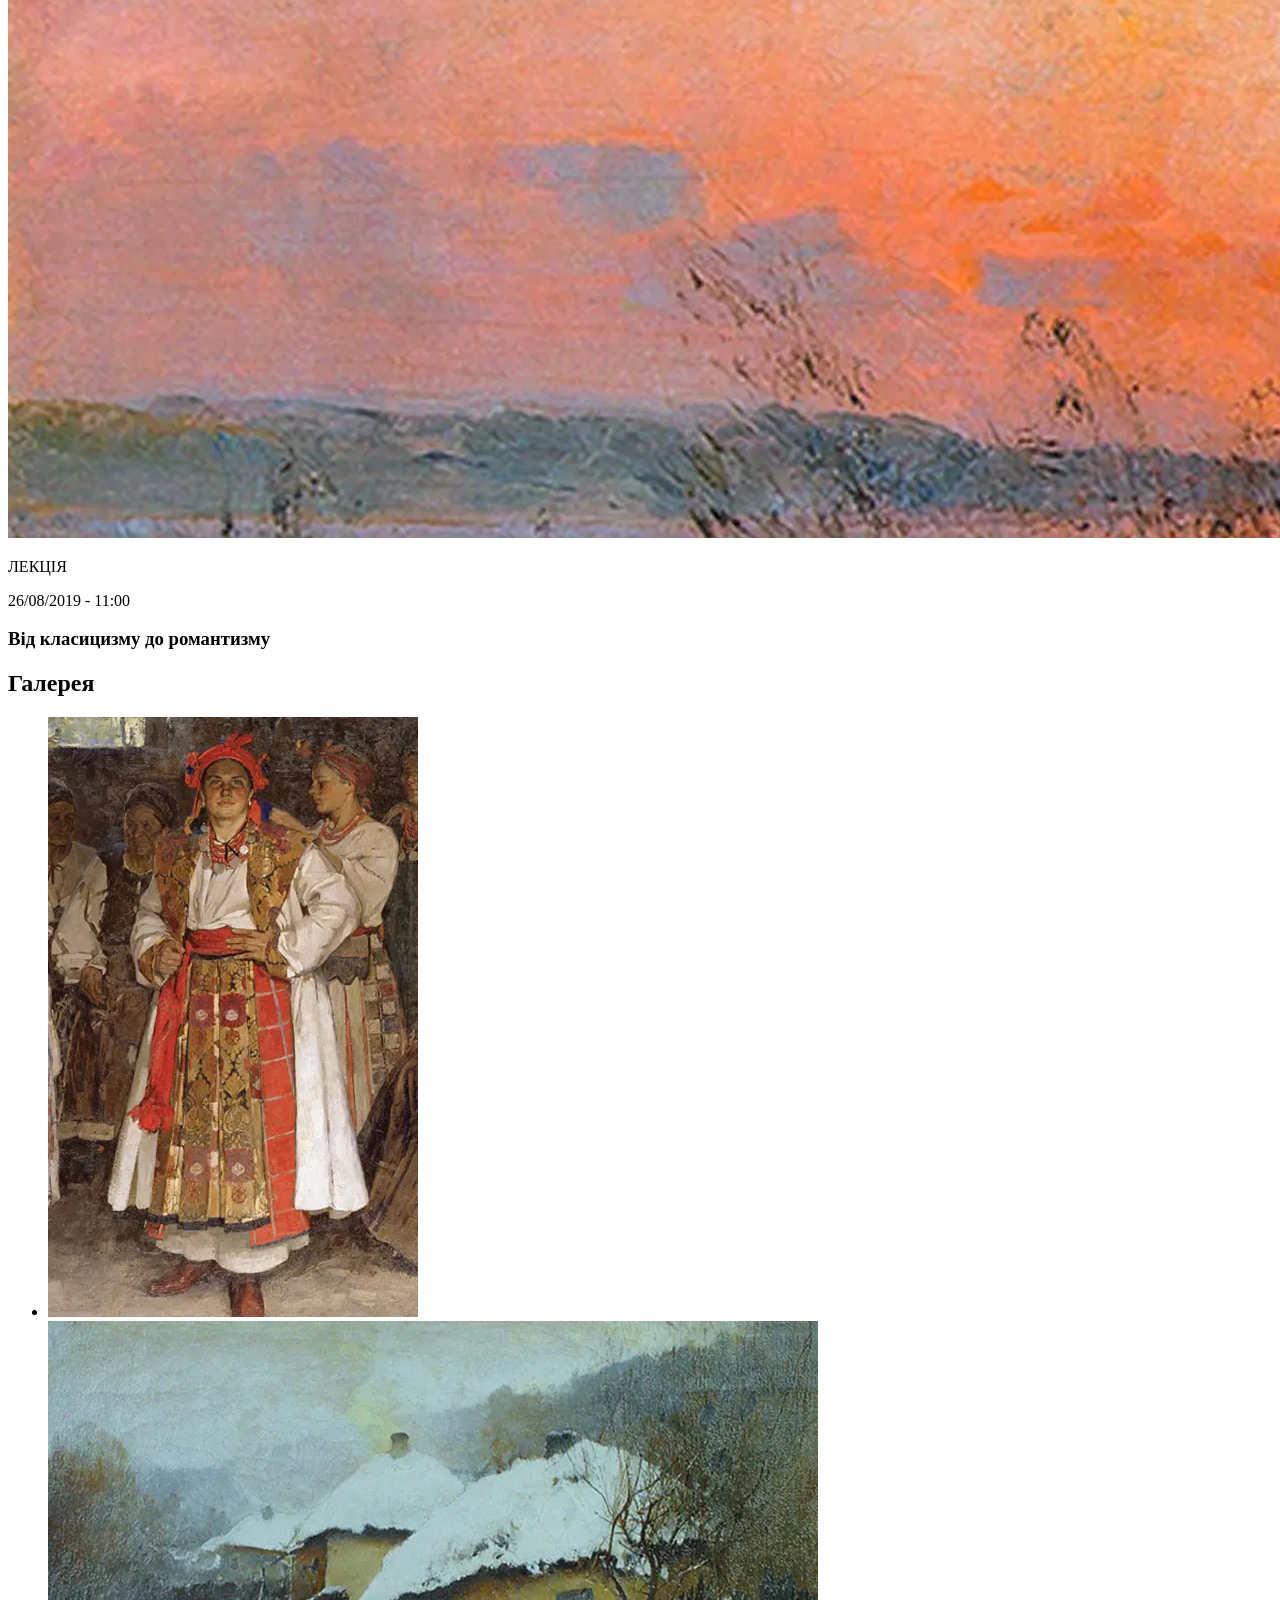
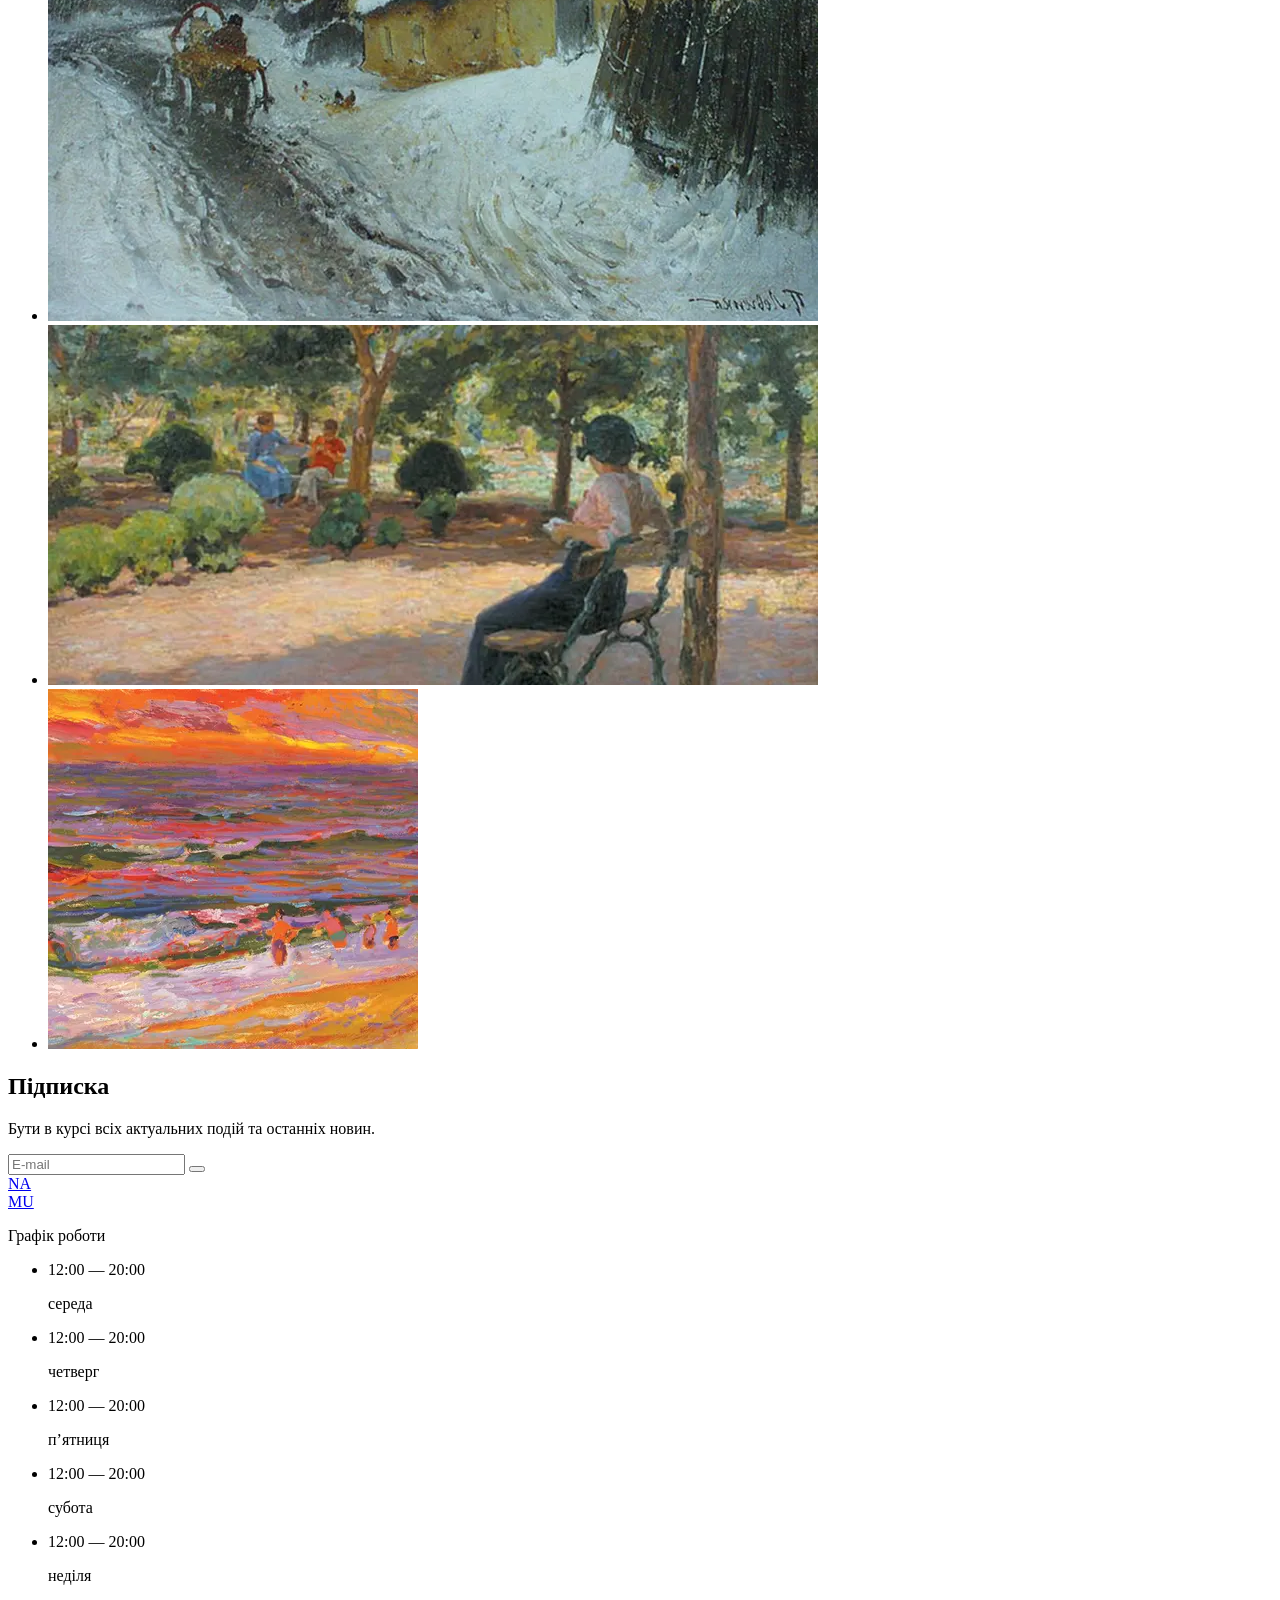
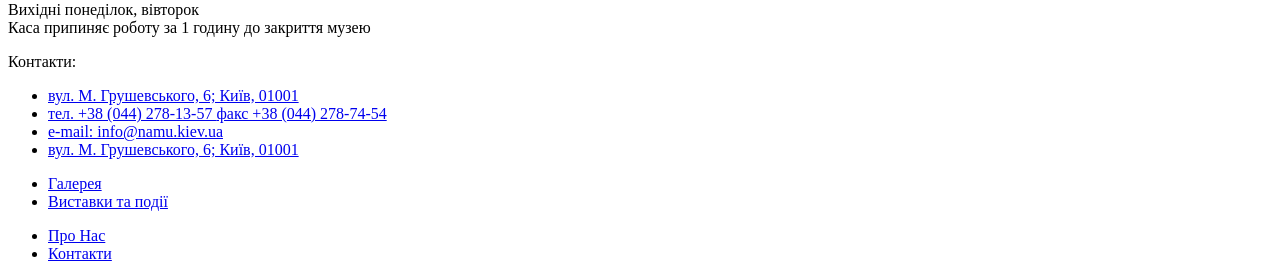
==== commit 89d052e8: "add footer" ====
--- a/src/index.html
+++ b/src/index.html
@@ -149,7 +149,9 @@
 
             <div class="gallery__wrapper">
               <ul class="gallery__list">
-                <li class="gallery__list-item gallery__list-item--rectangle-vertical">
+                <li
+                  class="gallery__list-item gallery__list-item--rectangle-vertical"
+                >
                   <img
                     src="./images/gallery/gallery-1.webp"
                     alt="gallery-1"
@@ -163,7 +165,9 @@
                     class="gallery__image"
                   />
                 </li>
-                <li class="galery__list-item gallery__list-item--rectangle-horizontal">
+                <li
+                  class="galery__list-item gallery__list-item--rectangle-horizontal"
+                >
                   <img
                     src="./images/gallery/gallery-3.webp"
                     alt="gallery-1"
@@ -191,9 +195,18 @@
                   Бути в курсі всіх актуальних подій та останніх новин.
                 </p>
 
-                <form action="#" class="subscription__form">
-                  <input class="subscription__form-input" type="email" name="email" placeholder="E-mail"
-                    aria-label="Ваша електронна адреса" required>
+                <form
+                  action="#"
+                  class="subscription__form"
+                >
+                  <input
+                    class="subscription__form-input"
+                    type="email"
+                    name="email"
+                    placeholder="E-mail"
+                    aria-label="Ваша електронна адреса"
+                    required
+                  />
 
                   <button class="subscription__form-button"></button>
                 </form>
@@ -204,10 +217,144 @@
       </div>
     </main>
 
-    <div class="container">
-      <section class="footer">
-        <!-- <h2 class="section-title">Галерея</h2> -->
-      </section>
+    <div class="footer">
+      <div class="container">
+        <div class="footer__content">
+          <div class="footer__logos">
+            <a
+              href="#"
+              class="top-bar__logo"
+            >
+              <span>
+                NA
+                <br />
+                MU
+              </span>
+            </a>
+
+            <div class="footer__icons">
+              <a
+                href="https://www.facebook.com/namu.museum/"
+                target="_blank"
+                class="icon icon--facebook"
+              ></a>
+              <a
+                href="https://www.instagram.com/namu.museum/"
+                target="_blank"
+                class="icon icon--instagram"
+              ></a>
+            </div>
+          </div>
+
+          <div class="footer__schedule">
+            <p class="footer__title">Графік роботи</p>
+
+            <ul class="footer__schedule-list">
+              <li class="footer__schedule-list-item">
+                <p class="footer__schedule-time">12:00 — 20:00</p>
+                <p class="footer__schedule-day">середа</p>
+              </li>
+              <li class="footer__schedule-list-item">
+                <p class="footer__schedule-time">12:00 — 20:00</p>
+                <p class="footer__schedule-day">четверг</p>
+              </li>
+              <li class="footer__schedule-list-item">
+                <p class="footer__schedule-time">12:00 — 20:00</p>
+                <p class="footer__schedule-day">п’ятниця</p>
+              </li>
+              <li class="footer__schedule-list-item">
+                <p class="footer__schedule-time">12:00 — 20:00</p>
+                <p class="footer__schedule-day">субота</p>
+              </li>
+              <li class="footer__schedule-list-item">
+                <p class="footer__schedule-time">12:00 — 20:00</p>
+                <p class="footer__schedule-day">неділя</p>
+              </li>
+            </ul>
+
+            <p>
+              Вихідні понеділок, вівторок
+              <br />
+              Каса припиняє роботу за 1 годину до закриття музею
+            </p>
+          </div>
+
+          <div class="footer__contacts">
+            <p class="footer__title">Контакти:</p>
+            <ul class="footer__contacts-list">
+              <li class="footer__contacts-item">
+                <a
+                  href="https://maps.app.goo.gl/nEzm39LyVE7moKvV6"
+                  target="_blank"
+                  class="footer__contacts-link"
+                >
+                  вул. М. Грушевського, 6; Київ, 01001
+                </a>
+              </li>
+              <li class="footer__contacts-item">
+                <a
+                  href="tel:+38(044)278157"
+                  class="footer__contacts-link"
+                >
+                  тел. +38 (044) 278-13-57
+                </a>
+                <a
+                  href="tel:+38(044)2787454"
+                  class="footer__contacts-link"
+                >
+                  факс +38 (044) 278-74-54
+                </a>
+              </li>
+              <li class="footer__contacts-item">
+                <a
+                  href="mailto:info@namu.kiev.ua"
+                  class="footer__contacts-link"
+                >
+                  e-mail: info@namu.kiev.ua
+                </a>
+              </li>
+              <li class="footer__contacts-item">
+                <a
+                  href="https://maps.app.goo.gl/nEzm39LyVE7moKvV6"
+                  target="_blank"
+                  class="footer__contacts-link"
+                >
+                  вул. М. Грушевського, 6; Київ, 01001
+                </a>
+              </li>
+            </ul>
+          </div>
+
+          <div class="footer__line"></div>
+
+
+          <ul class="footer__nav footer__nav--left">
+            <li class="footer__nav-item">
+              <a href="#" class="footer__nav-link">
+                Галерея
+              </a>
+            </li>
+            <li class="footer__nav-item">
+              <a href="#" class="footer__nav-link">
+                Виставки та події
+              </a>
+            </li>
+          </ul>
+
+          <ul class="footer__nav footer__nav--right">
+            <li class="footer__nav-item">
+              <a href="#" class="footer__nav-link">
+                Про Нас
+              </a>
+            </li>
+            <li class="footer__nav-item">
+              <a href="#" class="footer__nav-link">
+                Контакти
+              </a>
+            </li>
+          </ul>
+        </div>
+      </div>
     </div>
     <script src="scripts/main.js"></script>
   </body>
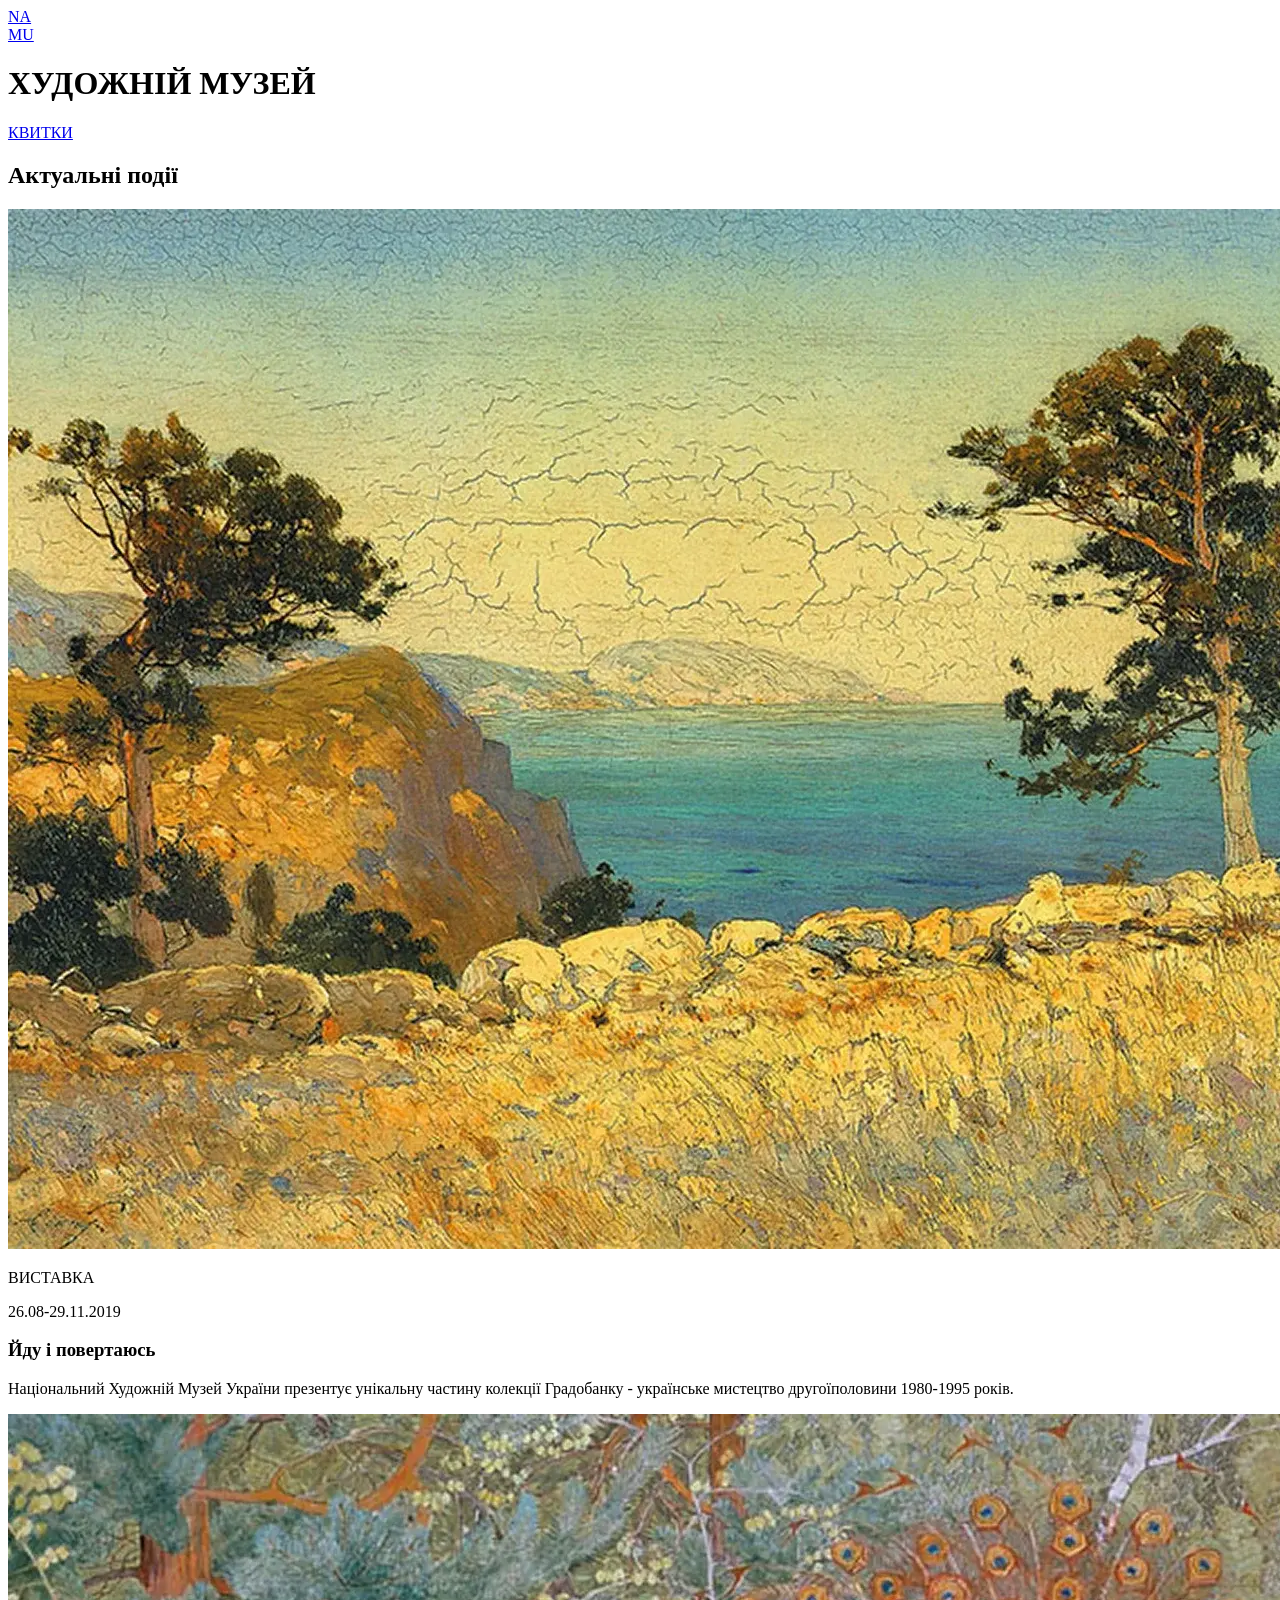
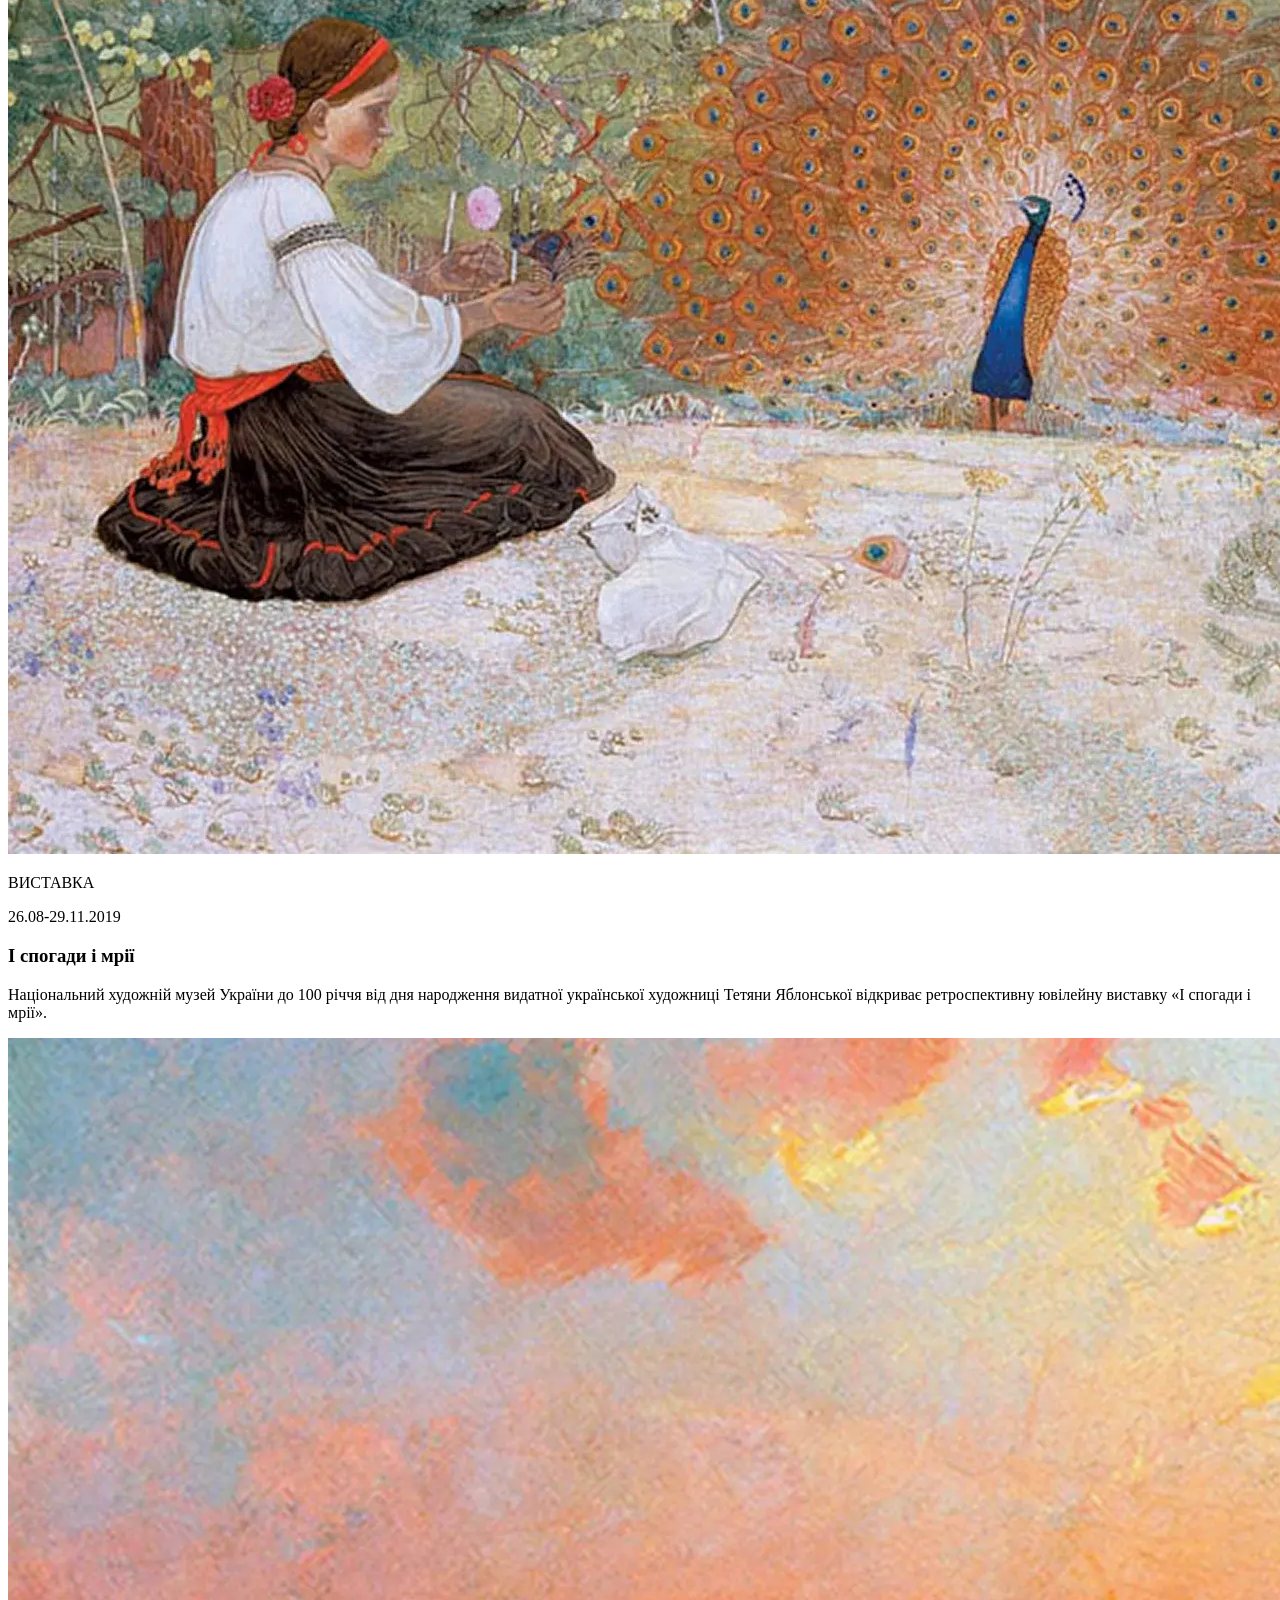
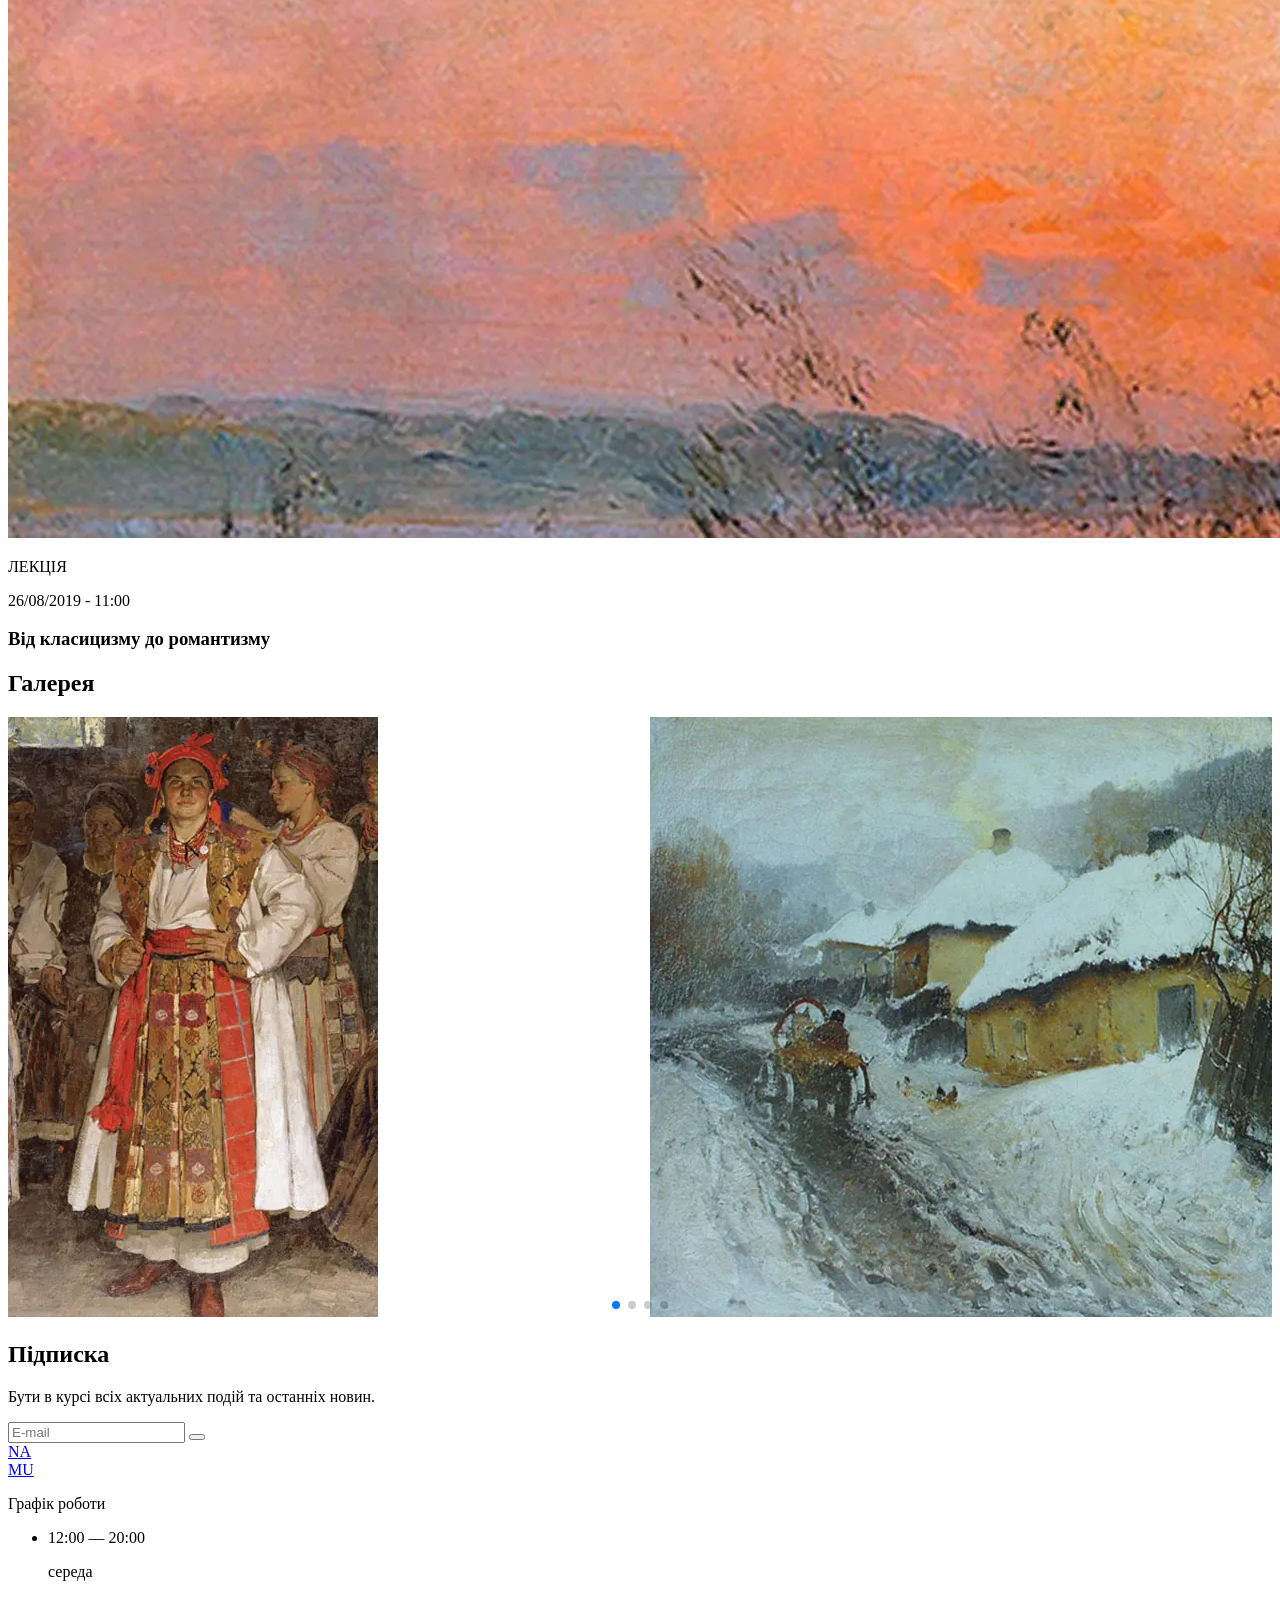
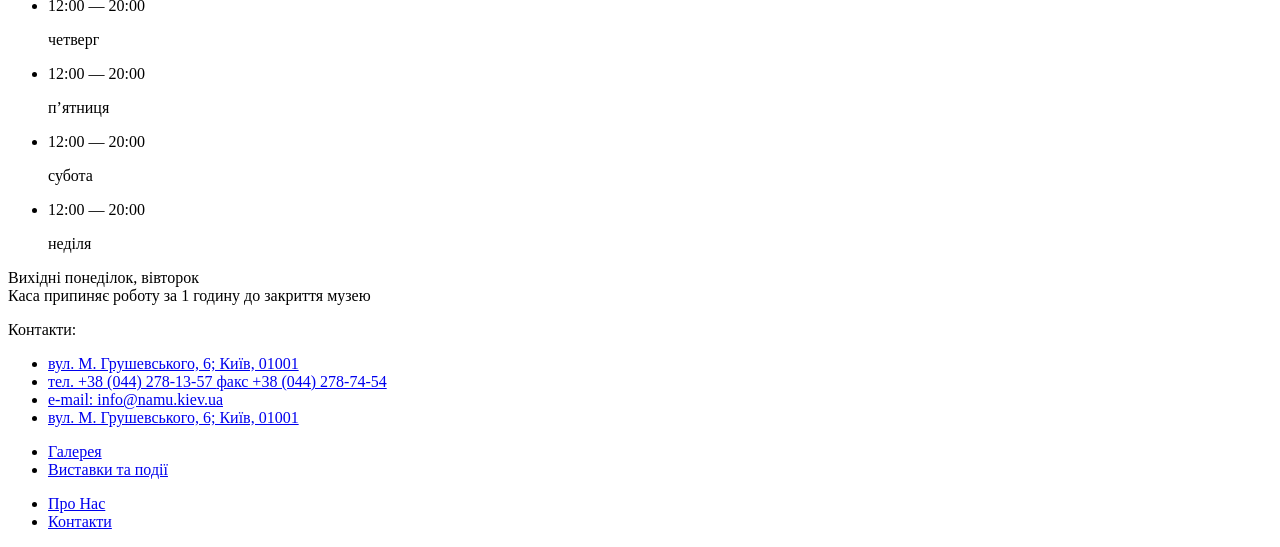
==== commit 3b157bc7: "add slider" ====
--- a/src/index.html
+++ b/src/index.html
@@ -25,6 +25,10 @@
     <link
       rel="stylesheet"
       href="./styles/main.scss"
+    />
+    <link
+      rel="stylesheet"
+      href="https://cdn.jsdelivr.net/npm/swiper@11/swiper-bundle.min.css"
     />
   </head>
   <body>
@@ -143,45 +147,52 @@
           </article>
         </section>
 
-        <section class="gallery">
+        <section class="galery">
           <div class="container">
             <h2 class="section-title">Галерея</h2>
 
-            <div class="gallery__wrapper">
-              <ul class="gallery__list">
-                <li
-                  class="gallery__list-item gallery__list-item--rectangle-vertical"
+            <div class="galery__wrapper swiper">
+              <div class="galery__list swiper-wrapper">
+                <div
+                  class="galery__list-item galery__list-item--rectangle-vertical swiper-slide"
                 >
                   <img
-                    src="./images/gallery/gallery-1.webp"
-                    alt="gallery-1"
-                    class="gallery__image"
-                  />
-                </li>
-                <li class="galery__list-item gallery__list-item--square-big">
+                    src="./images/galery/galery-1.webp"
+                    alt="galery-1"
+                    class="galery__image"
+                  />
+                </div>
+                <div
+                  class="galery__list-item galery__list-item--square-big swiper-slide"
+                >
                   <img
-                    src="./images/gallery/gallery-2.webp"
-                    alt="gallery-1"
-                    class="gallery__image"
-                  />
-                </li>
-                <li
-                  class="galery__list-item gallery__list-item--rectangle-horizontal"
+                    src="./images/galery/galery-2.webp"
+                    alt="galery-1"
+                    class="galery__image"
+                  />
+                </div>
+                <div
+                  class="galery__list-item galery__list-item--rectangle-horizontal swiper-slide"
                 >
                   <img
-                    src="./images/gallery/gallery-3.webp"
-                    alt="gallery-1"
-                    class="gallery__image"
-                  />
-                </li>
-                <li class="galery__list-item gallery__list-item--square-small">
+                    src="./images/galery/galery-3.webp"
+                    alt="galery-1"
+                    class="galery__image"
+                  />
+                </div>
+                <div
+                  class="galery__list-item galery__list-item--square-small swiper-slide"
+                >
                   <img
-                    src="./images/gallery/gallery-4.webp"
-                    alt="gallery-1"
-                    class="gallery__image"
-                  />
-                </li>
-              </ul>
+                    src="./images/galery/galery-4.webp"
+                    alt="galery-1"
+                    class="galery__image"
+                  />
+                </div>
+              </div>
+              <div
+                class="swiper-pagination"
+              ></div>
             </div>
           </div>
         </section>
@@ -327,15 +338,20 @@
 
           <div class="footer__line"></div>
 
-
           <ul class="footer__nav footer__nav--left">
             <li class="footer__nav-item">
-              <a href="#" class="footer__nav-link">
+              <a
+                href="#"
+                class="footer__nav-link"
+              >
                 Галерея
               </a>
             </li>
             <li class="footer__nav-item">
-              <a href="#" class="footer__nav-link">
+              <a
+                href="#"
+                class="footer__nav-link"
+              >
                 Виставки та події
               </a>
             </li>
@@ -343,12 +359,18 @@
 
           <ul class="footer__nav footer__nav--right">
             <li class="footer__nav-item">
-              <a href="#" class="footer__nav-link">
+              <a
+                href="#"
+                class="footer__nav-link"
+              >
                 Про Нас
               </a>
             </li>
             <li class="footer__nav-item">
-              <a href="#" class="footer__nav-link">
+              <a
+                href="#"
+                class="footer__nav-link"
+              >
                 Контакти
               </a>
             </li>
@@ -356,6 +378,7 @@
         </div>
       </div>
     </div>
+    <script src="https://cdn.jsdelivr.net/npm/swiper@11/swiper-bundle.min.js"></script>
     <script src="scripts/main.js"></script>
   </body>
 </html>
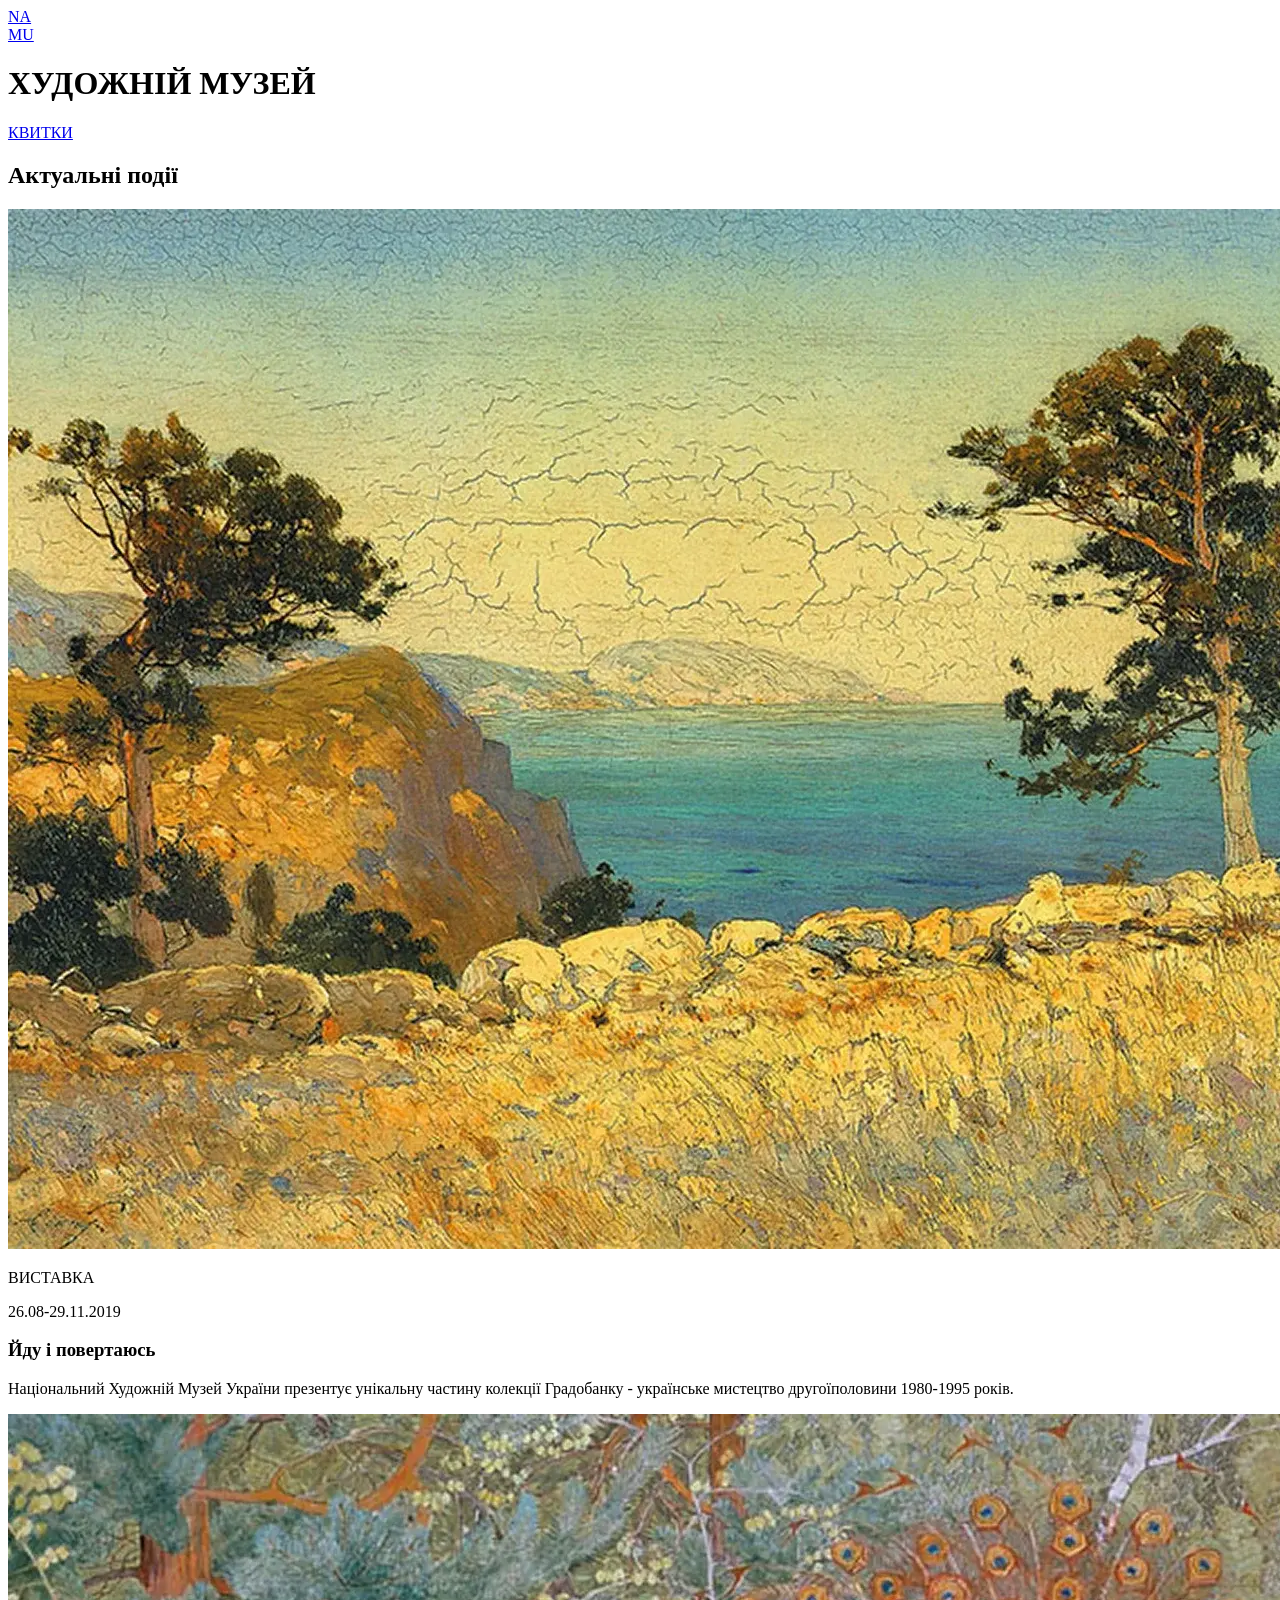
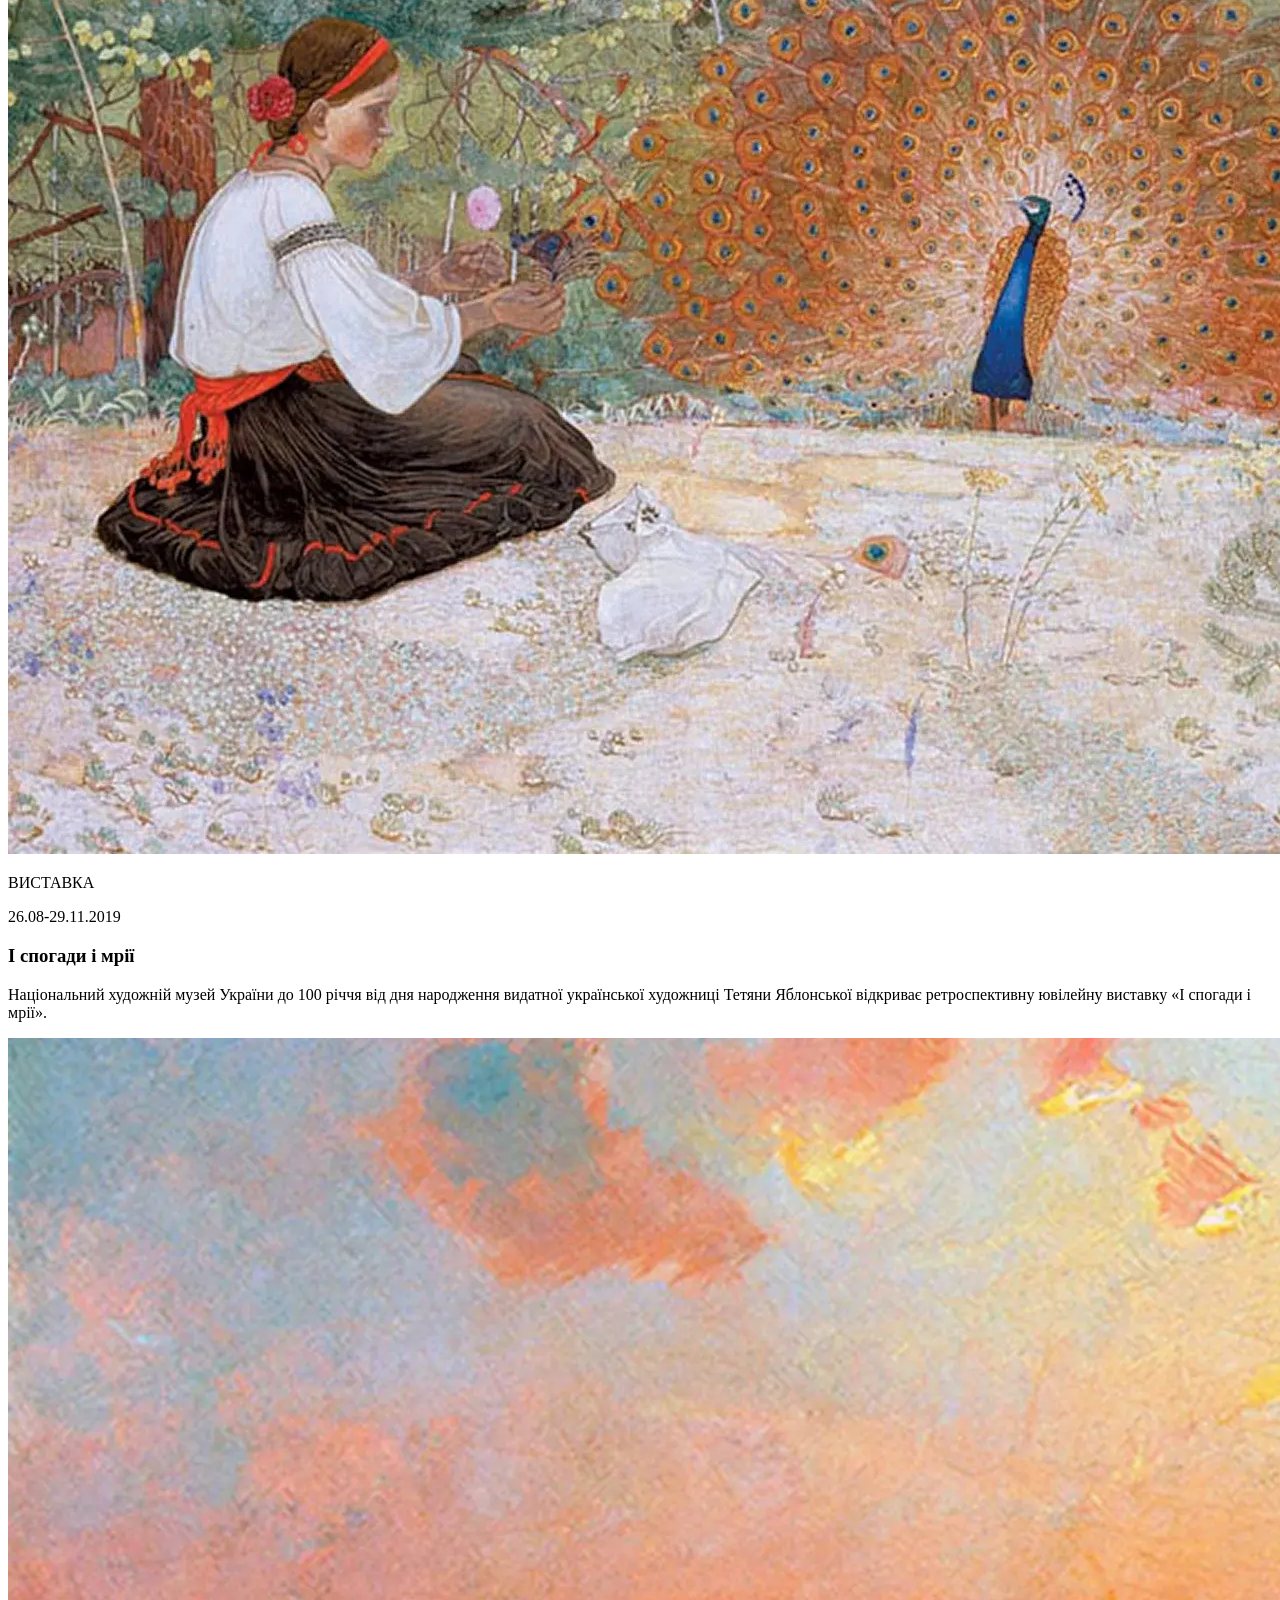
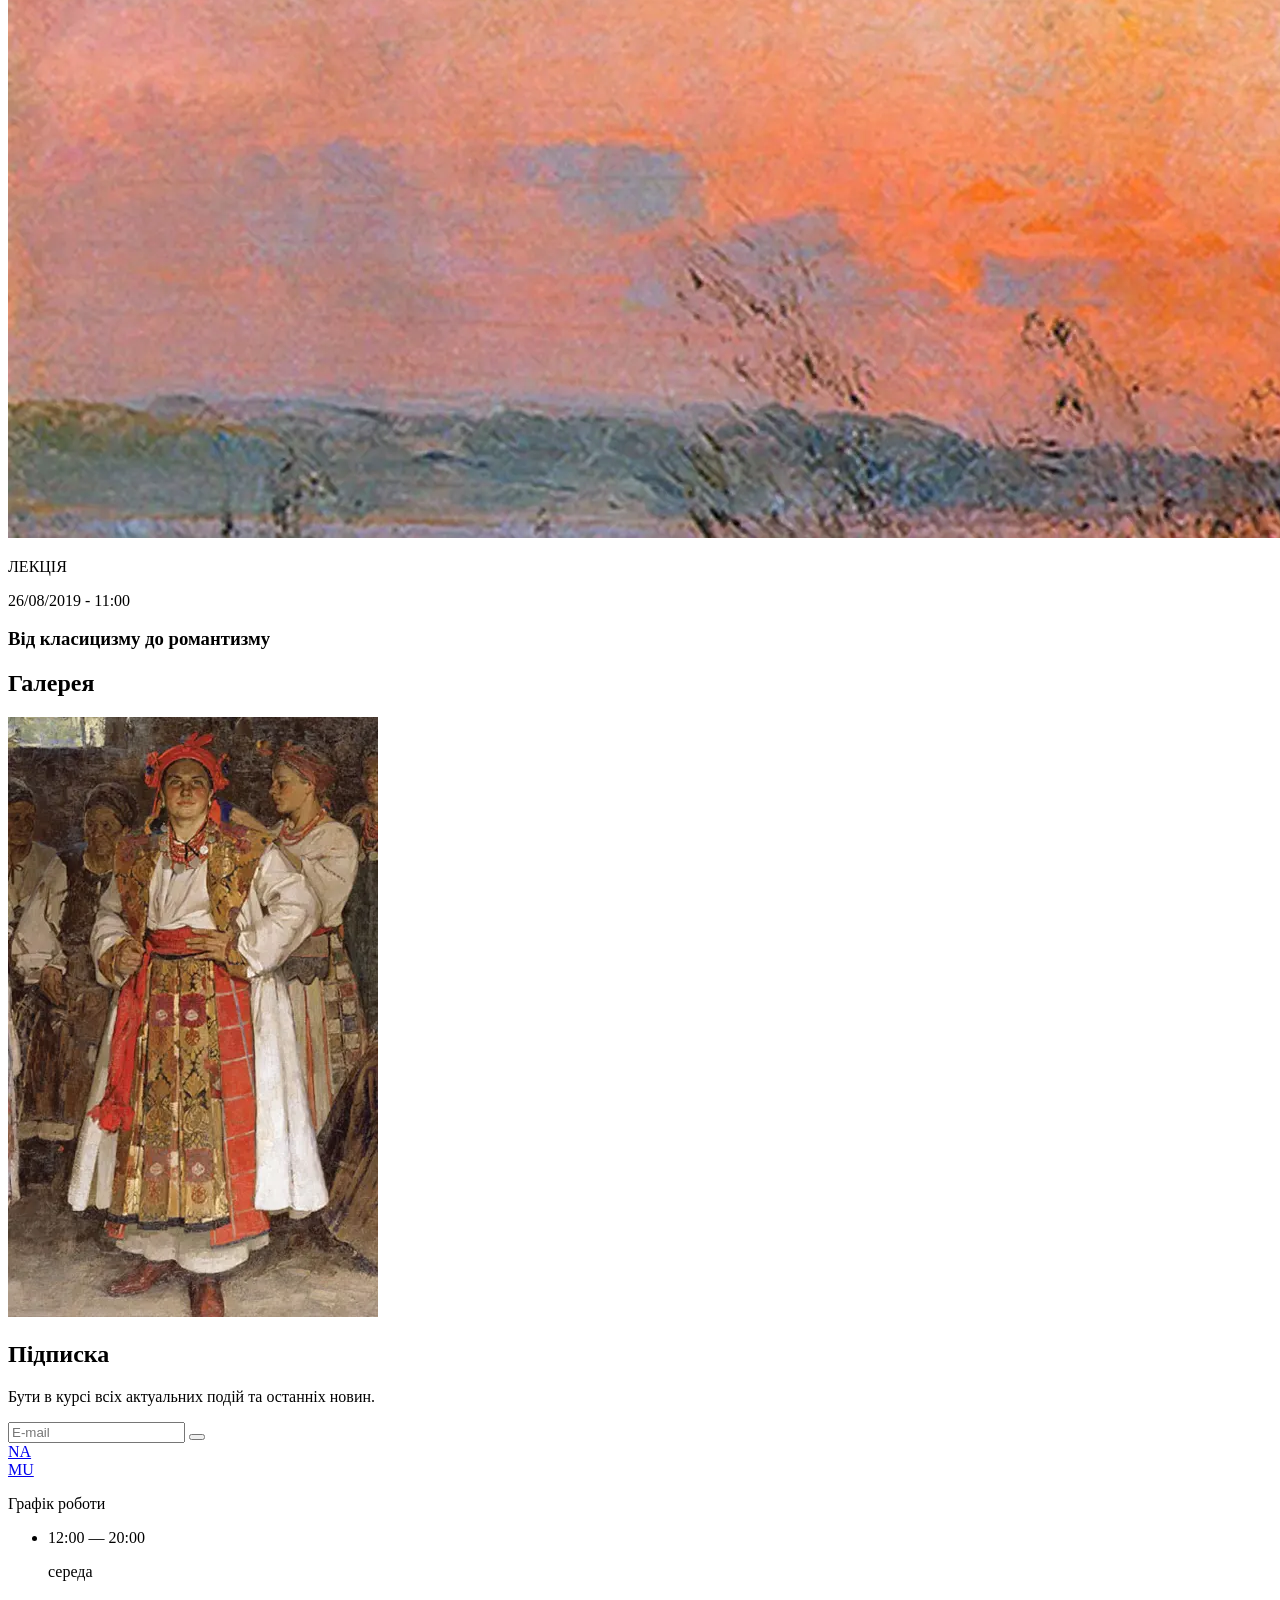
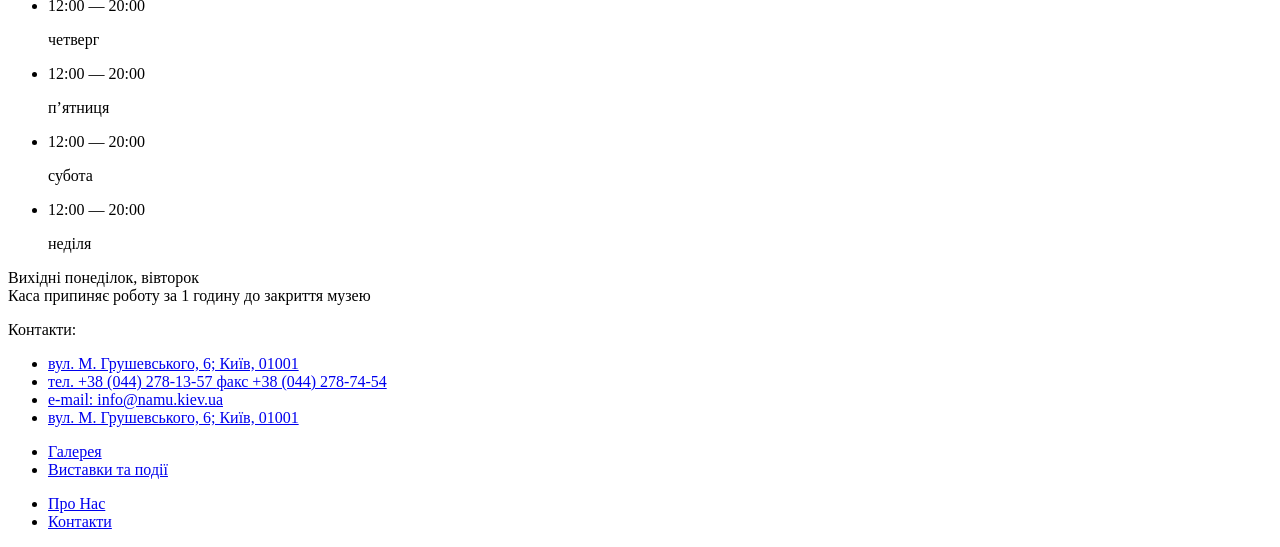
==== commit 18b10bf5: "fixed slider" ====
--- a/src/index.html
+++ b/src/index.html
@@ -24,12 +24,9 @@
     />
     <link
       rel="stylesheet"
-      href="./styles/main.scss"
-    />
-    <link
-      rel="stylesheet"
       href="https://cdn.jsdelivr.net/npm/swiper@11/swiper-bundle.min.css"
     />
+    <link rel="stylesheet" href="./styles/main.scss" />
   </head>
   <body>
     <header class="header">
@@ -151,48 +148,48 @@
           <div class="container">
             <h2 class="section-title">Галерея</h2>
 
-            <div class="galery__wrapper swiper">
-              <div class="galery__list swiper-wrapper">
-                <div
-                  class="galery__list-item galery__list-item--rectangle-vertical swiper-slide"
-                >
-                  <img
-                    src="./images/galery/galery-1.webp"
-                    alt="galery-1"
-                    class="galery__image"
-                  />
+            <div class="galery__wrapper">
+              <div class="swiper">
+                <div class="galery__list swiper-wrapper">
+                  <div
+                    class="galery__list-item galery__list-item--rectangle-vertical swiper-slide"
+                  >
+                    <img
+                      src="./images/galery/galery-1.webp"
+                      alt="galery-1"
+                      class="galery__image"
+                    />
+                  </div>
+                  <div
+                    class="galery__list-item galery__list-item--square-big swiper-slide"
+                  >
+                    <img
+                      src="./images/galery/galery-2.webp"
+                      alt="galery-1"
+                      class="galery__image"
+                    />
+                  </div>
+                  <div
+                    class="galery__list-item galery__list-item--rectangle-horizontal swiper-slide"
+                  >
+                    <img
+                      src="./images/galery/galery-3.webp"
+                      alt="galery-1"
+                      class="galery__image"
+                    />
+                  </div>
+                  <div
+                    class="galery__list-item galery__list-item--square-small swiper-slide"
+                  >
+                    <img
+                      src="./images/galery/galery-4.webp"
+                      alt="galery-1"
+                      class="galery__image"
+                    />
+                  </div>
                 </div>
-                <div
-                  class="galery__list-item galery__list-item--square-big swiper-slide"
-                >
-                  <img
-                    src="./images/galery/galery-2.webp"
-                    alt="galery-1"
-                    class="galery__image"
-                  />
-                </div>
-                <div
-                  class="galery__list-item galery__list-item--rectangle-horizontal swiper-slide"
-                >
-                  <img
-                    src="./images/galery/galery-3.webp"
-                    alt="galery-1"
-                    class="galery__image"
-                  />
-                </div>
-                <div
-                  class="galery__list-item galery__list-item--square-small swiper-slide"
-                >
-                  <img
-                    src="./images/galery/galery-4.webp"
-                    alt="galery-1"
-                    class="galery__image"
-                  />
-                </div>
+                <div class="swiper-pagination"></div>
               </div>
-              <div
-                class="swiper-pagination"
-              ></div>
             </div>
           </div>
         </section>
